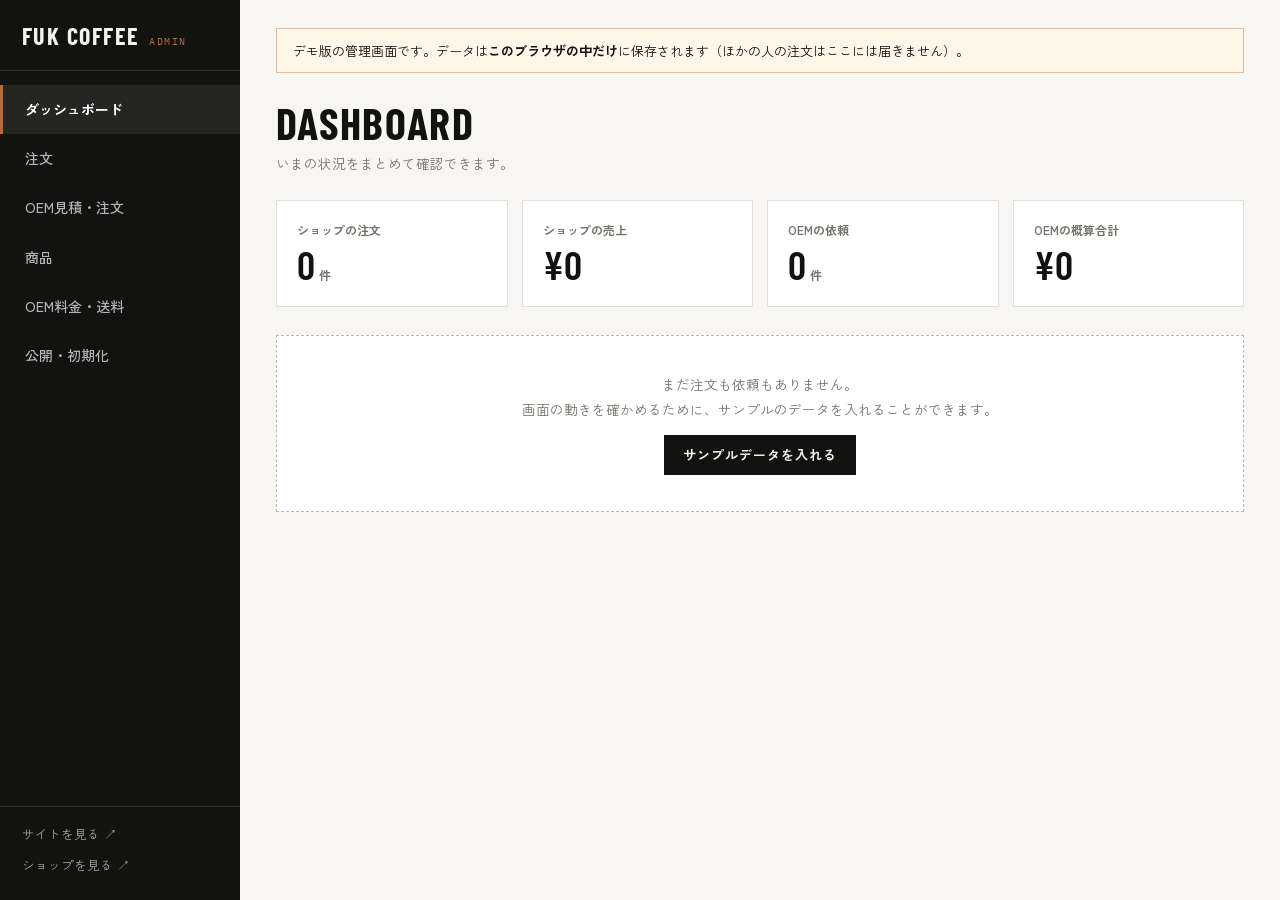
==== admin.html @ caf5ea61 "実商品への差し替え、検索避け、管理画面を追加 - 商品を既存オンラインショップの18点（画像・価格）に差し替え、種類の選択に対応 - ドリップバッグのラインナップを現行サイトの内容で掲載 - 全ページ" ====
<!DOCTYPE html>
<html lang="ja">
<head>
<meta charset="UTF-8">
<meta name="robots" content="noindex, nofollow">
<meta name="viewport" content="width=device-width, initial-scale=1">
<title>管理画面｜FUK COFFEE</title>
<link rel="preconnect" href="https://fonts.googleapis.com">
<link rel="preconnect" href="https://fonts.gstatic.com" crossorigin>
<link href="https://fonts.googleapis.com/css2?family=Barlow+Condensed:wght@500;600;700&family=IBM+Plex+Mono:wght@400;500&family=Zen+Kaku+Gothic+New:wght@400;500;700&display=swap" rel="stylesheet">
<link rel="stylesheet" href="assets/style.css">
<link rel="stylesheet" href="assets/admin.css">
</head>
<body class="adm">
<aside class="side">
  <a class="logo" href="index.html">FUK COFFEE<small>ADMIN</small></a>
  <nav id="tabs">
    <button data-tab="dash" class="on">ダッシュボード</button>
    <button data-tab="orders">注文<span class="n" id="nOrders"></span></button>
    <button data-tab="oem">OEM見積・注文<span class="n" id="nOem"></span></button>
    <button data-tab="products">商品</button>
    <button data-tab="pricing">OEM料金・送料</button>
    <button data-tab="publish">公開・初期化</button>
  </nav>
  <div class="side-foot">
    <a href="index.html" target="_blank">サイトを見る ↗</a>
    <a href="shop.html" target="_blank">ショップを見る ↗</a>
  </div>
</aside>
<main class="adm-main">
  <p class="demo-bar">デモ版の管理画面です。データは<strong>このブラウザの中だけ</strong>に保存されます（ほかの人の注文はここには届きません）。</p>
  <div id="view"></div>
</main>
<dialog id="dlg"><form method="dialog" id="dlgForm"></form></dialog>
<div class="toast" role="status"><span></span></div>
<script src="assets/published.js"></script>
<script src="assets/data.js"></script>
<script src="assets/admin.js"></script>
</body>
</html>
---- assets/style.css ----
/* FUK COFFEE — OEM & ONLINE SHOP */
:root {
  --paper: #f3f1ec;
  --paper-2: #e9e6df;
  --ink: #121211;
  --ink-2: #1c1b19;
  --mute: #77736b;
  --line: #12121122;
  --amber: #c26a2e;
  --kraft: #c9a97c;
  --en: 'Barlow Condensed', 'Zen Kaku Gothic New', sans-serif;
  --jp: 'Zen Kaku Gothic New', 'Hiragino Kaku Gothic ProN', sans-serif;
  --mono: 'IBM Plex Mono', ui-monospace, monospace;
  --w: min(1160px, calc(100% - 48px));
}
* { box-sizing: border-box; margin: 0; padding: 0; }
html { scroll-behavior: smooth; scroll-padding-top: 80px; }
body { font-family: var(--jp); color: var(--ink); background: var(--paper); line-height: 1.8; font-size: 15px; -webkit-font-smoothing: antialiased; }
img { max-width: 100%; display: block; }
a { color: inherit; text-decoration: none; }
button, input, select, textarea { font: inherit; color: inherit; }
button { cursor: pointer; background: none; border: 0; }
.wrap { width: var(--w); margin-inline: auto; }
.en { font-family: var(--en); letter-spacing: .04em; text-transform: uppercase; }
.mono { font-family: var(--mono); letter-spacing: .06em; }

/* ---------- header ---------- */
.hd { position: sticky; top: 0; z-index: 50; background: color-mix(in srgb, var(--paper) 92%, transparent); backdrop-filter: blur(10px); border-bottom: 1px solid var(--ink); }
.hd-in { width: var(--w); margin-inline: auto; height: 64px; display: flex; align-items: center; gap: 28px; }
.logo { font-family: var(--en); font-weight: 700; font-size: 26px; letter-spacing: .06em; line-height: 1; display: flex; align-items: baseline; gap: 10px; }
.logo small { font-family: var(--mono); font-weight: 400; font-size: 10px; letter-spacing: .14em; color: var(--mute); }
.nav { margin-left: auto; display: flex; align-items: center; gap: 26px; font-family: var(--en); font-size: 16px; font-weight: 500; letter-spacing: .1em; }
.nav a:not(.btn) { position: relative; padding: 4px 0; }
.nav a:not(.btn)::after { content: ''; position: absolute; left: 0; bottom: 0; width: 100%; height: 1px; background: var(--ink); transform: scaleX(0); transform-origin: left; transition: transform .25s; }
.nav a:not(.btn):hover::after, .nav a.on::after { transform: scaleX(1); }
.cart-link { display: inline-flex; align-items: center; gap: 6px; }
.cart-n { font-family: var(--mono); font-size: 11px; min-width: 20px; height: 20px; padding: 0 5px; border-radius: 10px; background: var(--ink); color: var(--paper); display: inline-grid; place-items: center; letter-spacing: 0; }
.cart-n[data-n="0"] { background: transparent; color: var(--mute); border: 1px solid var(--line); }
.menu-btn { display: none; margin-left: auto; width: 40px; height: 40px; }
.menu-btn span { display: block; width: 24px; height: 1.5px; background: var(--ink); margin: 6px auto; }

/* ---------- buttons ---------- */
.btn { display: inline-flex; align-items: center; justify-content: center; gap: 12px; height: 52px; padding: 0 28px; background: var(--ink); color: var(--paper); border: 1px solid var(--ink); font-family: var(--jp); font-weight: 700; font-size: 14px; letter-spacing: .08em; transition: background .2s, color .2s, transform .2s; white-space: nowrap; }
.btn:hover { background: var(--amber); border-color: var(--amber); color: #fff; }
.btn .arr { font-family: var(--en); transition: transform .2s; }
.btn:hover .arr { transform: translateX(5px); }
.btn.ghost { background: transparent; color: var(--ink); }
.btn.ghost:hover { background: var(--ink); color: var(--paper); border-color: var(--ink); }
.btn.light { background: var(--paper); color: var(--ink); border-color: var(--paper); }
.btn.light:hover { background: var(--amber); border-color: var(--amber); color: #fff; }
.btn.line-light { background: transparent; color: var(--paper); border-color: #ffffff55; }
.btn.line-light:hover { background: var(--paper); color: var(--ink); border-color: var(--paper); }
.btn.sm { height: 40px; padding: 0 18px; font-size: 13px; }
.btn[disabled] { opacity: .35; pointer-events: none; }
.btn.full { width: 100%; }

/* ---------- hero ---------- */
.hero { background: var(--ink); color: var(--paper); position: relative; overflow: hidden; }
.ticker { border-bottom: 1px solid #ffffff22; font-family: var(--mono); font-size: 11px; letter-spacing: .18em; color: #ffffff99; white-space: nowrap; overflow: hidden; }
.ticker div { display: inline-block; padding: 10px 0; animation: tick 40s linear infinite; }
.ticker b { color: var(--amber); font-weight: 500; }
@keyframes tick { to { transform: translateX(-50%); } }
.hero-in { width: var(--w); margin-inline: auto; display: grid; grid-template-columns: 1.15fr .85fr; gap: 40px; align-items: center; padding: 72px 0 88px; }
.eyebrow { font-family: var(--mono); font-size: 12px; letter-spacing: .2em; color: var(--amber); display: flex; align-items: center; gap: 12px; margin-bottom: 26px; }
.eyebrow::before { content: ''; width: 36px; height: 1px; background: currentColor; }
.hero h1 { font-family: var(--en); font-weight: 700; font-size: clamp(54px, 8.4vw, 124px); line-height: .9; letter-spacing: .01em; text-transform: uppercase; }
.hero h1 em { font-style: normal; color: transparent; -webkit-text-stroke: 1.5px var(--paper); }
.hero .jp-lead { font-size: clamp(20px, 2.4vw, 28px); font-weight: 700; line-height: 1.6; margin: 30px 0 14px; letter-spacing: .04em; }
.hero p.sub { color: #ffffffb0; max-width: 520px; }
.hero-cta { display: flex; flex-wrap: wrap; gap: 12px; margin-top: 36px; }
.hero-facts { display: flex; gap: 0; margin-top: 52px; border-top: 1px solid #ffffff22; }
.hero-facts div { flex: 1; padding: 18px 18px 0 0; }
.hero-facts div + div { padding-left: 18px; border-left: 1px solid #ffffff22; }
.hero-facts dt { font-family: var(--mono); font-size: 10px; letter-spacing: .18em; color: #ffffff80; }
.hero-facts dd { font-family: var(--en); font-weight: 600; font-size: 30px; line-height: 1.3; }
.hero-facts dd small { font-family: var(--jp); font-size: 12px; font-weight: 500; margin-left: 4px; }
.hero-visual { position: relative; aspect-ratio: 4 / 5; max-height: 600px; justify-self: end; width: 100%; overflow: hidden; }
.hero-visual img { width: 100%; height: 100%; object-fit: cover; }
.hero-visual figcaption { position: absolute; left: 0; bottom: 0; background: var(--ink); color: #ffffffaa; font-family: var(--mono); font-size: 10px; letter-spacing: .18em; padding: 8px 14px; }
.hero-visual .bag { position: absolute; }
.hero-visual .bag:nth-child(1) { width: 47%; max-width: 240px; left: 0; top: 70px; transform: rotate(-8deg); }
.hero-visual .bag:nth-child(2) { width: 50%; max-width: 255px; right: 0; top: 10px; transform: rotate(6deg); }
.hero-visual .bag:nth-child(3) { width: 43%; max-width: 215px; left: 27%; bottom: 0; transform: rotate(-2deg); z-index: 2; }
.steam { position: absolute; inset: 0; background: radial-gradient(60% 50% at 60% 50%, #c26a2e33, transparent 70%); pointer-events: none; }

/* ---------- drip bag (CSS illustration) ---------- */
.bag { --bg: #fafaf7; --fg: #121211; aspect-ratio: 4 / 5; background: var(--bg); color: var(--fg); padding: 9% 9% 8%; display: flex; flex-direction: column; font-family: var(--en); box-shadow: 0 30px 50px -20px #000000aa, inset 0 0 0 1px #00000014; position: relative; container-type: inline-size; }
.bag::before, .bag::after { content: ''; position: absolute; left: 0; right: 0; height: 5%; background: repeating-linear-gradient(90deg, #00000012 0 2px, transparent 2px 4px); }
.bag::before { top: 0; } .bag::after { bottom: 0; }
.bag.black { --bg: #151514; --fg: #f3f1ec; }
.bag.kraft { --bg: #c9a97c; --fg: #1d1a15; }
.bag-top { display: flex; justify-content: space-between; font-family: var(--mono); font-size: 3.4cqw; letter-spacing: .1em; line-height: 1.5; border-bottom: 1px solid currentColor; padding-bottom: 5%; }
.bag-top b { font-family: var(--en); font-size: 17cqw; line-height: .8; font-weight: 700; }
.bag-name { font-weight: 700; font-size: 22cqw; line-height: .92; letter-spacing: .01em; margin-top: 8%; text-transform: uppercase; word-break: break-word; overflow: hidden; max-height: 45cqw; }
.bag-name.long { font-size: 17cqw; max-height: 48cqw; }
.bag-name.xlong { font-size: 12cqw; max-height: 46cqw; }
.bag-sub { font-family: var(--mono); font-size: 3.6cqw; letter-spacing: .14em; margin-top: 4%; opacity: .75; }
.bag-bar { margin-top: auto; height: 13%; background: repeating-linear-gradient(90deg, currentColor 0 1.2%, transparent 1.2% 2%, currentColor 2% 2.6%, transparent 2.6% 4.4%, currentColor 4.4% 6.6%, transparent 6.6% 7.4%); }
.bag-foot { display: flex; justify-content: space-between; font-family: var(--mono); font-size: 3.2cqw; letter-spacing: .12em; margin-top: 4%; }

/* ---------- sections ---------- */
.sec { padding: 104px 0; }
.sec.dark { background: var(--ink); color: var(--paper); }
.sec.tint { background: var(--paper-2); }
.sec-hd { display: grid; grid-template-columns: auto 1fr; gap: 12px 40px; align-items: end; border-bottom: 1px solid currentColor; padding-bottom: 22px; margin-bottom: 52px; }
.sec-hd .no { font-family: var(--mono); font-size: 12px; letter-spacing: .2em; color: var(--amber); grid-column: 1 / -1; }
.sec-hd h2 { font-family: var(--en); font-weight: 700; font-size: clamp(40px, 5.6vw, 76px); line-height: .95; text-transform: uppercase; }
.sec-hd p { font-size: 15px; font-weight: 500; justify-self: end; max-width: 440px; text-align: right; opacity: .8; }

/* for whom */
.for { display: grid; grid-template-columns: repeat(4, 1fr); border-left: 1px solid var(--ink); }
.for li { list-style: none; border-right: 1px solid var(--ink); padding: 8px 24px 28px; transition: background .25s, color .25s; }
.for li:hover { background: var(--ink); color: var(--paper); }
.for .code { font-family: var(--en); font-weight: 700; font-size: 64px; line-height: 1; }
.for h3 { font-size: 17px; margin: 14px 0 8px; letter-spacing: .04em; }
.for p { font-size: 13.5px; opacity: .8; line-height: 1.8; }

/* choices */
.choices { display: grid; grid-template-columns: repeat(3, 1fr); gap: 0; border-top: 1px solid #ffffff33; }
.choice { padding: 36px 32px 40px 0; }
.choice + .choice { padding-left: 32px; border-left: 1px solid #ffffff33; }
.choice .k { font-family: var(--mono); font-size: 11px; letter-spacing: .2em; color: var(--amber); }
.choice h3 { font-family: var(--en); font-weight: 700; font-size: 44px; line-height: 1.1; text-transform: uppercase; margin: 6px 0 2px; }
.choice h4 { font-size: 16px; margin-bottom: 18px; }
.choice ul { list-style: none; }
.choice li { display: flex; justify-content: space-between; gap: 12px; padding: 11px 0; border-top: 1px dashed #ffffff33; font-size: 14px; }
.choice li span:last-child { font-family: var(--mono); font-size: 11px; color: #ffffff88; white-space: nowrap; align-self: center; }

/* departure board */
.board { background: var(--ink); color: var(--paper); padding: 28px 32px 22px; font-family: var(--mono); }
.board-hd { display: flex; justify-content: space-between; align-items: baseline; font-size: 11px; letter-spacing: .2em; color: #ffffff88; padding-bottom: 14px; border-bottom: 1px solid #ffffff33; }
.board-hd b { color: var(--amber); font-weight: 500; }
.board table { width: 100%; border-collapse: collapse; }
.board th { font-weight: 400; font-size: 10px; letter-spacing: .18em; color: #ffffff77; text-align: left; padding: 14px 8px 8px 0; }
.board td { padding: 14px 8px 14px 0; border-top: 1px solid #ffffff1c; font-size: 14px; }
.board td.big { font-family: var(--en); font-size: 34px; font-weight: 600; line-height: 1; letter-spacing: .03em; }
.board td.big small { font-family: var(--jp); font-size: 12px; font-weight: 500; margin-left: 4px; color: #ffffffaa; }
.board td .st { display: inline-block; font-size: 10px; letter-spacing: .14em; padding: 3px 8px; border: 1px solid var(--amber); color: var(--amber); }
.board tr:hover td { background: #ffffff0a; }
.board th:last-child, .board td:last-child { text-align: right; padding-right: 0; }
.price-grid { display: grid; grid-template-columns: 1.3fr .7fr; gap: 40px; align-items: start; }
.price-side h3 { font-size: 20px; line-height: 1.6; margin-bottom: 14px; }
.price-side p { font-size: 14px; color: #3a3833; margin-bottom: 12px; }
.price-side .btn { margin-top: 14px; }
.note { font-size: 12px; color: var(--mute); margin-top: 14px; }

/* reasons */
.reasons { display: grid; grid-template-columns: repeat(3, 1fr); gap: 40px; }
.reason .n { font-family: var(--en); font-weight: 700; font-size: 88px; line-height: .8; color: transparent; -webkit-text-stroke: 1px var(--ink); }
.reason h3 { font-size: 19px; line-height: 1.6; margin: 20px 0 10px; }
.reason p { font-size: 14px; color: #3a3833; }

/* flow */
.flow { display: grid; grid-template-columns: repeat(4, 1fr); counter-reset: f; position: relative; }
.flow::before { content: ''; position: absolute; left: 0; right: 0; top: 11px; border-top: 1px dashed #ffffff55; }
.flow li { list-style: none; padding-right: 28px; position: relative; padding-top: 44px; }
.flow li::before { content: ''; position: absolute; top: 5px; left: 0; width: 13px; height: 13px; border-radius: 50%; background: var(--amber); box-shadow: 0 0 0 5px var(--ink); }
.flow .k { font-family: var(--mono); font-size: 11px; letter-spacing: .2em; color: #ffffff88; }
.flow h3 { font-family: var(--en); font-weight: 700; font-size: 38px; line-height: 1.1; text-transform: uppercase; }
.flow h4 { font-size: 15px; margin: 4px 0 10px; color: var(--amber); }
.flow p { font-size: 13.5px; color: #ffffffb0; }

/* product cards */
.grid { display: grid; grid-template-columns: repeat(3, 1fr); gap: 36px 28px; }
.grid.four { grid-template-columns: repeat(4, 1fr); }
.card { display: flex; flex-direction: column; position: relative; }
.card-img { aspect-ratio: 1 / 1; background: #e4e0d8; display: grid; place-items: center; overflow: hidden; position: relative; }
.card-img img { width: 100%; height: 100%; object-fit: cover; transition: transform .7s cubic-bezier(.2, .7, .2, 1); }
.card:hover .card-img img { transform: scale(1.06); }
.card-img .gate { z-index: 1; position: absolute; top: 14px; left: 16px; font-family: var(--mono); font-size: 11px; letter-spacing: .16em; }
.card-img .badge { z-index: 1; position: absolute; top: 14px; right: 16px; font-family: var(--mono); font-size: 10px; letter-spacing: .14em; background: var(--ink); color: var(--paper); padding: 4px 9px; }
.card-body { padding: 16px 0 0; display: flex; flex-direction: column; flex: 1; }
.card h3 { font-family: var(--en); font-weight: 700; font-size: 26px; line-height: 1.1; text-transform: uppercase; letter-spacing: .03em; }
.card .jp { font-size: 12.5px; color: var(--mute); margin-top: 2px; }
.card .lead { font-size: 13.5px; margin-top: 10px; }
.tags { display: flex; flex-wrap: wrap; gap: 6px; margin-top: 10px; }
.tags span { font-size: 11px; border: 1px solid var(--line); padding: 1px 9px; border-radius: 20px; }
.card-foot { display: flex; align-items: center; justify-content: space-between; margin-top: auto; padding-top: 16px; }
.price { font-family: var(--en); font-weight: 600; font-size: 26px; letter-spacing: .02em; line-height: 1; }
.price small { font-family: var(--jp); font-size: 11px; font-weight: 500; color: var(--mute); margin-left: 5px; }

/* product visuals (pouch / gift) */
.pv { width: 52%; aspect-ratio: 3 / 4; transition: transform .5s cubic-bezier(.2, .7, .2, 1); filter: drop-shadow(0 22px 24px #00000040); position: relative; }
.pv.pouch { background: linear-gradient(100deg, #1b1b1a, #0d0d0c 60%, #222); border-radius: 6px 6px 14px 14px / 6px 6px 22px 22px; clip-path: polygon(6% 0, 94% 0, 100% 100%, 0 100%); }
.pv.pouch::before { content: ''; position: absolute; top: 5%; left: 10%; right: 10%; height: 2px; background: #ffffff22; box-shadow: 0 6px 0 #ffffff14; }
.pv .lbl { position: absolute; left: 24%; right: 24%; top: 26%; bottom: 20%; background: #f6f4ef; color: #121211; padding: 10% 9%; display: flex; flex-direction: column; font-family: var(--en); container-type: inline-size; }
.pv .lbl b { font-size: 34cqw; line-height: .85; font-weight: 700; }
.pv .lbl i { font-style: normal; font-size: 13cqw; letter-spacing: .12em; font-weight: 600; margin-top: 4%; }
.pv .lbl u { text-decoration: none; margin-top: auto; height: 16%; background: repeating-linear-gradient(90deg, #121211 0 2%, transparent 2% 3.4%, #121211 3.4% 4.2%, transparent 4.2% 7%); }
.pv .lbl s { text-decoration: none; font-family: var(--mono); font-size: 8cqw; letter-spacing: .1em; margin-top: 6%; }
.pv.gift { aspect-ratio: 1 / 1; width: 58%; background: #f6f4ef; box-shadow: inset 0 0 0 1px #0000001a; }
.pv.gift::before { content: ''; position: absolute; inset: 0; background: linear-gradient(#121211, #121211) center / 1px 100% no-repeat, linear-gradient(#121211, #121211) center / 100% 1px no-repeat; opacity: .5; }
.pv.gift .lbl { left: 22%; right: 22%; top: 22%; bottom: 22%; background: #121211; color: #f6f4ef; }
.pv.gift .lbl u { background: repeating-linear-gradient(90deg, #f6f4ef 0 2%, transparent 2% 3.4%, #f6f4ef 3.4% 4.2%, transparent 4.2% 7%); }

/* faq */
.faq { border-top: 1px solid var(--ink); max-width: 860px; margin-left: auto; }
.faq details { border-bottom: 1px solid var(--ink); }
.faq summary { list-style: none; cursor: pointer; padding: 22px 44px 22px 0; font-weight: 700; font-size: 16px; position: relative; display: flex; gap: 18px; }
.faq summary::-webkit-details-marker { display: none; }
.faq summary::before { content: 'Q'; font-family: var(--en); font-size: 22px; line-height: 1.3; color: var(--amber); }
.faq summary::after { content: '+'; position: absolute; right: 6px; top: 16px; font-family: var(--en); font-size: 28px; font-weight: 400; transition: transform .25s; }
.faq details[open] summary::after { transform: rotate(45deg); }
.faq details p { padding: 0 44px 24px 36px; font-size: 14px; color: #3a3833; }

/* CTA */
.cta { background: var(--amber); color: #fff; padding: 88px 0; }
.cta-in { display: grid; grid-template-columns: 1fr auto; gap: 40px; align-items: end; }
.cta h2 { font-family: var(--en); font-weight: 700; font-size: clamp(48px, 7vw, 104px); line-height: .9; text-transform: uppercase; }
.cta p { margin-top: 18px; font-weight: 500; }
.cta .btn { background: var(--ink); border-color: var(--ink); height: 64px; padding: 0 36px; font-size: 15px; }
.cta .btn:hover { background: #fff; color: var(--ink); border-color: #fff; }

/* footer */
.ft { background: var(--ink); color: var(--paper); padding: 64px 0 28px; font-size: 13px; }
.ft-in { display: grid; grid-template-columns: 1.4fr 1fr 1fr 1fr; gap: 40px; padding-bottom: 48px; border-bottom: 1px solid #ffffff22; }
.ft .logo { color: var(--paper); font-size: 34px; }
.ft p { color: #ffffff99; margin-top: 14px; }
.ft h4 { font-family: var(--mono); font-weight: 400; font-size: 11px; letter-spacing: .2em; color: #ffffff77; margin-bottom: 14px; }
.ft li { list-style: none; margin-bottom: 8px; }
.ft li a:hover { color: var(--amber); }
.ft-bottom { display: flex; justify-content: space-between; padding-top: 22px; font-family: var(--mono); font-size: 10px; letter-spacing: .16em; color: #ffffff66; }

/* ---------- page head (sub pages) ---------- */
.ph { border-bottom: 1px solid var(--ink); padding: 56px 0 28px; }
.ph .crumb { font-family: var(--mono); font-size: 11px; letter-spacing: .16em; color: var(--mute); margin-bottom: 14px; }
.ph h1 { font-family: var(--en); font-weight: 700; font-size: clamp(48px, 7vw, 96px); line-height: .9; text-transform: uppercase; }
.ph p { margin-top: 14px; font-weight: 500; }
.filters { display: flex; gap: 8px; flex-wrap: wrap; padding: 28px 0 36px; }
.chip { height: 38px; padding: 0 18px; border: 1px solid var(--ink); font-family: var(--en); font-weight: 600; font-size: 15px; letter-spacing: .1em; transition: background .2s, color .2s; }
.chip small { font-family: var(--jp); font-size: 11px; font-weight: 500; margin-left: 6px; opacity: .7; }
.chip.on, .chip:hover { background: var(--ink); color: var(--paper); }

/* product detail */
.pd { display: grid; grid-template-columns: 1fr 1fr; gap: 56px; padding: 48px 0 96px; align-items: start; }
.pd-img { aspect-ratio: 1 / 1; background: #e4e0d8; display: grid; place-items: center; position: sticky; top: 88px; }
.pd-img img { width: 100%; height: 100%; object-fit: cover; }
.pd-img .pv { width: 50%; }
.pd h1 { font-family: var(--en); font-weight: 700; font-size: clamp(40px, 5vw, 68px); line-height: .95; text-transform: uppercase; }
.pd .jp { color: var(--mute); margin-top: 6px; font-weight: 500; }
.pd .lead { font-size: 19px; font-weight: 700; line-height: 1.7; margin: 26px 0 10px; }
.pd .desc { font-size: 14.5px; color: #3a3833; }
.pd .price { font-size: 44px; margin: 28px 0 18px; display: block; }
.buy { display: flex; gap: 10px; }
.qty { display: inline-flex; border: 1px solid var(--ink); height: 52px; }
.qty button { width: 44px; font-size: 18px; }
.qty button:hover { background: var(--ink); color: var(--paper); }
.qty span { width: 44px; display: grid; place-items: center; font-family: var(--mono); border-inline: 1px solid var(--line); }
.qty.sm { height: 36px; } .qty.sm button, .qty.sm span { width: 34px; font-size: 14px; }
.spec { margin-top: 36px; border-top: 1px solid var(--ink); }
.spec div { display: grid; grid-template-columns: 120px 1fr; padding: 11px 0; border-bottom: 1px solid var(--line); font-size: 13.5px; }
.spec dt { font-family: var(--mono); font-size: 11px; letter-spacing: .1em; color: var(--mute); align-self: center; }
.oem-hook { margin-top: 36px; background: var(--ink); color: var(--paper); padding: 24px 26px; display: flex; align-items: center; justify-content: space-between; gap: 18px; }
.oem-hook b { display: block; font-size: 15px; } .oem-hook span { font-size: 12.5px; color: #ffffffa0; }

/* cart */
.cart-grid { display: grid; grid-template-columns: 1.35fr .65fr; gap: 48px; padding: 40px 0 96px; align-items: start; }
.ci { display: grid; grid-template-columns: 84px 1fr auto; gap: 18px; padding: 18px 0; border-bottom: 1px solid var(--line); align-items: center; }
.ci-img { aspect-ratio: 1; background: #e4e0d8; display: grid; place-items: center; }
.ci-img img { width: 100%; height: 100%; object-fit: cover; } .ci-img .pv { width: 50%; filter: none; }
.ci h3 { font-family: var(--en); font-size: 21px; font-weight: 700; line-height: 1.15; text-transform: uppercase; }
.ci .jp { font-size: 12px; color: var(--mute); }
.ci-r { text-align: right; display: grid; gap: 8px; justify-items: end; }
.rm { font-size: 11px; color: var(--mute); text-decoration: underline; }
.sum { background: #fff; border: 1px solid var(--ink); padding: 26px; position: sticky; top: 88px; }
.sum h2 { font-family: var(--en); font-size: 26px; font-weight: 700; letter-spacing: .06em; border-bottom: 1px solid var(--ink); padding-bottom: 10px; margin-bottom: 12px; }
.sum dl div { display: flex; justify-content: space-between; padding: 7px 0; font-size: 13.5px; gap: 12px; }
.sum dl dd { font-family: var(--mono); font-size: 13px; text-align: right; }
.sum .total { border-top: 1px solid var(--ink); margin-top: 10px; padding-top: 14px; align-items: baseline; }
.sum .total dt { font-weight: 700; } .sum .total dd { font-family: var(--en); font-size: 34px; font-weight: 600; }
.sum .btn { margin-top: 18px; }
.empty { padding: 80px 0; text-align: center; }
.empty p { margin-bottom: 24px; color: var(--mute); }

/* forms */
.form h2 { font-family: var(--en); font-size: 28px; font-weight: 700; letter-spacing: .06em; margin: 44px 0 6px; padding-top: 28px; border-top: 1px solid var(--ink); }
.fr { display: grid; grid-template-columns: 1fr 1fr; gap: 16px; }
.fld { display: block; margin-top: 16px; }
.fld > span { display: block; font-size: 12.5px; font-weight: 700; margin-bottom: 6px; }
.fld > span i { font-style: normal; font-family: var(--mono); font-size: 10px; color: var(--amber); margin-left: 8px; letter-spacing: .1em; }
.fld input, .fld select, .fld textarea { width: 100%; height: 50px; padding: 0 14px; background: #fff; border: 1px solid #1212114d; border-radius: 0; outline: none; transition: border-color .2s, box-shadow .2s; }
.fld textarea { height: 120px; padding: 12px 14px; resize: vertical; line-height: 1.7; }
.fld input:focus, .fld select:focus, .fld textarea:focus { border-color: var(--ink); box-shadow: 0 0 0 3px #c26a2e33; }
.opts { display: grid; gap: 10px; margin-top: 16px; }
.opts.c2 { grid-template-columns: 1fr 1fr; } .opts.c3 { grid-template-columns: repeat(3, 1fr); } .opts.c5 { grid-template-columns: repeat(5, 1fr); }
.opt { position: relative; display: block; cursor: pointer; }
.opt input { position: absolute; opacity: 0; }
.opt > div { border: 1px solid #1212114d; background: #fff; padding: 14px 16px; height: 100%; transition: border-color .15s, background .15s, color .15s; }
.opt:hover > div { border-color: var(--ink); }
.opt input:checked + div { background: var(--ink); color: var(--paper); border-color: var(--ink); }
.opt input:focus-visible + div { box-shadow: 0 0 0 3px #c26a2e55; }
.opt input:disabled + div { opacity: .35; cursor: not-allowed; }
.opt .c { font-family: var(--mono); font-size: 10px; letter-spacing: .16em; color: var(--amber); }
.opt b { display: block; font-size: 14.5px; line-height: 1.5; }
.opt small { display: block; font-size: 12px; opacity: .7; line-height: 1.6; margin-top: 2px; }
.opt .p { font-family: var(--mono); font-size: 11px; margin-top: 8px; display: block; opacity: .85; }
.opt.lot > div { text-align: center; padding: 16px 6px; }
.opt.lot b { font-family: var(--en); font-size: 30px; line-height: 1; font-weight: 600; }
.sw { display: inline-block; width: 14px; height: 14px; border-radius: 50%; border: 1px solid #00000033; vertical-align: -2px; margin-right: 8px; }

/* oem configurator */
.oem-grid { display: grid; grid-template-columns: 1.25fr .75fr; gap: 56px; padding: 8px 0 96px; align-items: start; }
.oem-grid .form h2:first-child { border-top: 0; margin-top: 28px; padding-top: 0; }
.step-k { font-family: var(--mono); font-size: 11px; letter-spacing: .2em; color: var(--amber); display: block; margin-bottom: -2px; }
.pass { position: sticky; top: 88px; background: #fff; border: 1px solid var(--ink); }
.pass-top { background: var(--ink); color: var(--paper); padding: 12px 20px; display: flex; justify-content: space-between; font-family: var(--mono); font-size: 10px; letter-spacing: .2em; }
.pass-prev { background: #e4e0d8; padding: 28px 0; display: grid; place-items: center; }
.pass-prev .bag { width: 170px; box-shadow: 0 24px 34px -18px #00000088, inset 0 0 0 1px #00000014; transition: background .3s, color .3s; }
.pass-body { padding: 18px 20px 22px; border-top: 1px dashed var(--ink); position: relative; }
.pass-body::before, .pass-body::after { content: ''; position: absolute; top: -9px; width: 16px; height: 16px; border-radius: 50%; background: var(--paper); border: 1px solid var(--ink); }
.pass-body::before { left: -9px; clip-path: inset(0 0 0 50%); } .pass-body::after { right: -9px; clip-path: inset(0 50% 0 0); }
.pass dl div { display: flex; justify-content: space-between; gap: 14px; padding: 6px 0; font-size: 13px; }
.pass dt { font-family: var(--mono); font-size: 10px; letter-spacing: .14em; color: var(--mute); padding-top: 3px; white-space: nowrap; }
.pass dd { text-align: right; font-weight: 500; }
.pass .unit { border-top: 1px solid var(--line); margin-top: 8px; padding-top: 12px; }
.pass .total { border-top: 1px solid var(--ink); margin-top: 8px; padding-top: 12px; align-items: baseline; }
.pass .total dd { font-family: var(--en); font-size: 40px; font-weight: 600; line-height: 1; }
.pass .total dd small { font-family: var(--jp); font-size: 11px; font-weight: 500; color: var(--mute); margin-left: 4px; }
.pass .btn { margin-top: 16px; }
.err { color: #b3261e; font-size: 13px; margin-top: 14px; display: none; }
.err.on { display: block; }

/* done */
.done { max-width: 640px; margin: 72px auto 110px; background: #fff; border: 1px solid var(--ink); }
.done-top { background: var(--ink); color: var(--paper); padding: 14px 24px; font-family: var(--mono); font-size: 11px; letter-spacing: .2em; display: flex; justify-content: space-between; }
.done-body { padding: 36px 32px 32px; }
.done h1 { font-family: var(--en); font-size: 64px; font-weight: 700; line-height: .9; text-transform: uppercase; }
.done p { margin-top: 16px; }
.done .ref { font-family: var(--mono); font-size: 20px; letter-spacing: .14em; margin: 22px 0 6px; padding: 14px 16px; background: var(--paper); border: 1px dashed var(--ink); display: inline-block; }
.done .btn { margin-top: 24px; }
.demo-note { font-size: 12px; color: var(--mute); margin-top: 18px; border-top: 1px solid var(--line); padding-top: 14px; }

.toast { position: fixed; left: 50%; bottom: 28px; transform: translate(-50%, 120px); background: var(--ink); color: var(--paper); padding: 14px 16px 14px 22px; font-size: 13.5px; z-index: 99; display: flex; align-items: center; gap: 18px; transition: transform .35s cubic-bezier(.2, .8, .2, 1); box-shadow: 0 20px 40px -10px #00000066; white-space: nowrap; }
.toast.on { transform: translate(-50%, 0); }
.toast a { font-family: var(--en); font-weight: 600; letter-spacing: .1em; border: 1px solid #ffffff55; padding: 6px 14px; font-size: 14px; }
.toast a:hover { background: var(--paper); color: var(--ink); }

.rv { opacity: 0; transform: translateY(24px); transition: opacity .7s, transform .7s cubic-bezier(.2, .7, .2, 1); }
.rv.in { opacity: 1; transform: none; }
@media (prefers-reduced-motion: reduce) { .rv { opacity: 1; transform: none; transition: none; } .ticker div { animation: none; } }

/* ---------- responsive ---------- */
@media (max-width: 980px) {
  .hero-in { grid-template-columns: 1fr; padding: 52px 0 64px; }
  .hero-visual { max-width: 520px; justify-self: center; }
  .hero-visual .bag:nth-child(1) { width: 170px; top: 50px; } .hero-visual .bag:nth-child(2) { width: 185px; } .hero-visual .bag:nth-child(3) { width: 160px; }
  .for { grid-template-columns: 1fr 1fr; } .for li { border-bottom: 1px solid var(--ink); padding-top: 20px; }
  .price-grid, .pd, .cart-grid, .oem-grid, .cta-in { grid-template-columns: 1fr; }
  .grid, .grid.four { grid-template-columns: 1fr 1fr; }
  .reasons { grid-template-columns: 1fr; gap: 44px; }
  .ft-in { grid-template-columns: 1fr 1fr; }
  .pd-img, .pass, .sum { position: static; }
  .oem-grid { gap: 36px; }
  .sec-hd { grid-template-columns: 1fr; } .sec-hd p { justify-self: start; text-align: left; }
}
@media (max-width: 760px) {
  :root { --w: calc(100% - 32px); }
  .sec { padding: 72px 0; }
  .menu-btn { display: block; }
  .nav { position: fixed; inset: 64px 0 auto 0; background: var(--paper); border-bottom: 1px solid var(--ink); flex-direction: column; align-items: stretch; gap: 0; padding: 8px 16px 20px; font-size: 20px; display: none; }
  .nav.open { display: flex; }
  .nav a:not(.btn) { padding: 14px 0; border-bottom: 1px solid var(--line); }
  .nav .btn { margin-top: 16px; }
  .choices, .flow { grid-template-columns: 1fr; }
  .choice, .choice + .choice { padding: 28px 0; border-left: 0; } .choice + .choice { border-top: 1px solid #ffffff33; }
  .flow::before { left: 6px; right: auto; top: 0; bottom: 0; border-top: 0; border-left: 1px dashed #ffffff55; }
  .flow li { padding: 0 0 32px 34px; } .flow li::before { top: 6px; }
  .hero-facts dd { font-size: 24px; }
  .board { padding: 20px 16px; } .board td.big { font-size: 26px; } .board .hide-sp { display: none; }
  .fr, .opts.c2, .opts.c3 { grid-template-columns: 1fr; } .opts.c5 { grid-template-columns: repeat(3, 1fr); }
  .ci { grid-template-columns: 64px 1fr; } .ci-r { grid-column: 1 / -1; grid-auto-flow: column; justify-content: space-between; align-items: center; width: 100%; }
  .buy { flex-wrap: wrap; } .buy .btn { flex: 1; }
  .oem-hook { flex-direction: column; align-items: flex-start; }
  .ft-in { grid-template-columns: 1fr; gap: 28px; } .ft-bottom { flex-direction: column; gap: 6px; }
  .done h1 { font-size: 48px; } .done-body { padding: 28px 20px; }
  .grid, .grid.four { gap: 28px 14px; } .card h3 { font-size: 21px; } .card-foot { flex-direction: column; align-items: flex-start; gap: 10px; }
}

/* ---------- photos ---------- */
.scenes { display: grid; grid-template-columns: 1fr 1fr; gap: 28px; margin-top: 56px; }
.photo { position: relative; overflow: hidden; background: #d9d5cc; }
.photo img { width: 100%; height: 100%; aspect-ratio: 3 / 2; object-fit: cover; transition: transform 1.2s cubic-bezier(.2, .7, .2, 1); }
.photo:hover img { transform: scale(1.04); }
.photo figcaption { position: absolute; left: 0; bottom: 0; background: var(--paper); padding: 10px 16px 8px; font-size: 13px; font-weight: 700; display: flex; gap: 12px; align-items: baseline; }
.photo figcaption b { font-family: var(--en); font-size: 22px; line-height: 1; letter-spacing: .04em; }
.tint .photo figcaption { background: var(--paper-2); }
.photo.wide { margin-bottom: 64px; }
.photo.wide img { aspect-ratio: 21 / 9; }
.cta.photo-bg { background: linear-gradient(90deg, #0d0c0bf2 0%, #0d0c0bb8 55%, #0d0c0b55 100%), url(img/pour.jpg) center / cover no-repeat; padding: 120px 0; }
.cta.photo-bg .btn { background: var(--amber); border-color: var(--amber); }
.cta.photo-bg .btn:hover { background: #fff; color: var(--ink); border-color: #fff; }
.ft-note { font-size: 11px; color: #ffffff55; margin-top: 14px; }
@media (max-width: 760px) { .scenes { grid-template-columns: 1fr; gap: 16px; margin-top: 36px; } .photo.wide img { aspect-ratio: 3 / 2; } .photo.wide { margin-bottom: 44px; } .cta.photo-bg { padding: 80px 0; } }

.card-img.cut img { width: 62%; height: auto; object-fit: contain; filter: drop-shadow(0 22px 24px #00000033); }
.card:hover .card-img.cut img { transform: translateY(-8px) rotate(-2deg) scale(1.03); }
.sub-hd { font-family: var(--en); font-weight: 700; font-size: 30px; letter-spacing: .04em; margin: 72px 0 6px; padding-top: 28px; border-top: 1px solid var(--ink); }
.sub-hd + p { margin-bottom: 28px; font-weight: 500; }
---- assets/admin.css ----
/* FUK COFFEE — 管理画面 */
body.adm { display: grid; grid-template-columns: 240px 1fr; min-height: 100vh; background: #f7f6f2; }
.side { background: var(--ink); color: var(--paper); padding: 24px 0; display: flex; flex-direction: column; position: sticky; top: 0; height: 100vh; }
.side .logo { padding: 0 22px 22px; color: var(--paper); border-bottom: 1px solid #ffffff22; font-size: 24px; }
.side .logo small { color: var(--amber); }
.side nav { display: grid; padding: 14px 0; }
.side nav button { text-align: left; padding: 12px 22px; font-size: 14px; font-weight: 500; color: #ffffffb0; border-left: 3px solid transparent; display: flex; justify-content: space-between; align-items: center; }
.side nav button:hover { color: #fff; background: #ffffff0d; }
.side nav button.on { color: #fff; border-left-color: var(--amber); background: #ffffff14; font-weight: 700; }
.side .n { font-family: var(--mono); font-size: 11px; background: var(--amber); color: #fff; border-radius: 10px; padding: 0 7px; line-height: 18px; }
.side .n:empty { display: none; }
.side-foot { margin-top: auto; padding: 16px 22px 0; border-top: 1px solid #ffffff22; display: grid; gap: 8px; font-size: 12.5px; color: #ffffff99; }
.side-foot a:hover { color: var(--amber); }
.adm-main { padding: 28px 36px 80px; min-width: 0; }
.demo-bar { background: #fff5e9; border: 1px solid #c26a2e66; padding: 10px 16px; font-size: 13px; margin-bottom: 28px; }
.adm h1 { font-family: var(--en); font-size: 44px; font-weight: 700; line-height: 1; text-transform: uppercase; letter-spacing: .03em; }
.adm .h-sub { color: var(--mute); font-size: 13.5px; margin: 6px 0 24px; }
.adm h2 { font-size: 16px; margin: 32px 0 12px; padding-bottom: 8px; border-bottom: 1px solid var(--ink); display: flex; justify-content: space-between; align-items: end; }
.h-row { display: flex; justify-content: space-between; align-items: start; gap: 16px; flex-wrap: wrap; }
.stats { display: grid; grid-template-columns: repeat(4, 1fr); gap: 14px; }
.stat { background: #fff; border: 1px solid var(--line); padding: 18px 20px; }
.stat dt { font-size: 12px; color: var(--mute); font-weight: 700; }
.stat dd { font-family: var(--en); font-size: 40px; font-weight: 600; line-height: 1.2; }
.stat dd small { font-family: var(--jp); font-size: 12px; margin-left: 4px; color: var(--mute); }
.tbl { width: 100%; border-collapse: collapse; background: #fff; border: 1px solid var(--line); font-size: 13.5px; }
.tbl th { text-align: left; font-size: 11.5px; color: var(--mute); padding: 10px 12px; border-bottom: 1px solid var(--ink); white-space: nowrap; background: #fbfaf7; }
.tbl td { padding: 10px 12px; border-bottom: 1px solid var(--line); vertical-align: middle; }
.tbl tr:last-child td { border-bottom: 0; }
.tbl .num { text-align: right; font-family: var(--mono); font-size: 13px; white-space: nowrap; }
.tbl .ref { font-family: var(--mono); font-size: 12px; white-space: nowrap; }
.tbl .thumb { width: 48px; height: 48px; object-fit: cover; background: #e4e0d8; display: block; }
.tbl small { color: var(--mute); display: block; font-size: 12px; }
.tbl select, .tbl input { height: 34px; padding: 0 8px; border: 1px solid #1212114d; background: #fff; max-width: 100%; }
.tbl input.w-s { width: 90px; text-align: right; font-family: var(--mono); }
.tbl tr.detail td { background: #fbfaf7; font-size: 13px; line-height: 1.9; }
.tbl tr.detail dl { display: grid; grid-template-columns: 110px 1fr; gap: 2px 12px; }
.tbl tr.detail dt { color: var(--mute); font-size: 12px; }
.none { background: #fff; border: 1px dashed #1212114d; padding: 36px; text-align: center; color: var(--mute); font-size: 13.5px; }
.none .btn { margin-top: 14px; }
.lnk { font-size: 12.5px; text-decoration: underline; color: var(--ink); white-space: nowrap; }
.lnk.del { color: #b3261e; }
.pill { display: inline-block; font-size: 11px; padding: 1px 9px; border-radius: 20px; border: 1px solid var(--line); white-space: nowrap; }
.pill.on { background: #e7f3ea; border-color: #2e7d4f55; color: #1f5c38; }
.pill.off { background: #eee; color: var(--mute); }
.pill.soon { background: #fff5e9; border-color: #c26a2e66; color: #8a4513; }
.card-box { background: #fff; border: 1px solid var(--line); padding: 20px 22px; }
.card-box p { font-size: 13.5px; }
.card-box + .card-box { margin-top: 16px; }
.btn-row { display: flex; gap: 10px; flex-wrap: wrap; margin-top: 16px; }
.steps { margin: 10px 0 0 1.4em; font-size: 13.5px; line-height: 2; }
dialog { border: 1px solid var(--ink); padding: 0; width: min(720px, calc(100vw - 32px)); max-height: calc(100vh - 48px); background: var(--paper); color: var(--ink); margin: auto; }
dialog::backdrop { background: #000000aa; }
#dlgForm { padding: 26px 28px 24px; }
#dlgForm h3 { font-family: var(--en); font-size: 30px; font-weight: 700; letter-spacing: .04em; line-height: 1; margin-bottom: 4px; }
#dlgForm .fld { margin-top: 14px; }
#dlgForm .fld input, #dlgForm .fld select { height: 44px; }
#dlgForm .fld textarea { height: 86px; }
#dlgForm .hint { font-size: 11.5px; color: var(--mute); margin-top: 4px; display: block; }
.img-row { display: grid; grid-template-columns: 96px 1fr; gap: 14px; align-items: end; }
.img-row img { width: 96px; height: 96px; object-fit: cover; background: #e4e0d8; }
.chk { display: flex; gap: 22px; margin-top: 16px; font-size: 13.5px; font-weight: 700; }
.chk input { width: 18px; height: 18px; vertical-align: -3px; margin-right: 6px; accent-color: var(--ink); }
.dlg-foot { display: flex; justify-content: space-between; gap: 10px; margin-top: 24px; padding-top: 18px; border-top: 1px solid var(--ink); }
.scroll-x { overflow-x: auto; }
@media (max-width: 900px) {
  body.adm { grid-template-columns: 1fr; }
  .side { position: static; height: auto; padding: 14px 0 0; }
  .side .logo { padding-bottom: 12px; }
  .side nav { display: flex; overflow-x: auto; padding: 0; }
  .side nav button { white-space: nowrap; border-left: 0; border-bottom: 3px solid transparent; padding: 12px 14px; gap: 6px; }
  .side nav button.on { border-bottom-color: var(--amber); }
  .side-foot { display: none; }
  .adm-main { padding: 20px 16px 60px; }
  .stats { grid-template-columns: 1fr 1fr; }
  .adm h1 { font-size: 34px; }
}
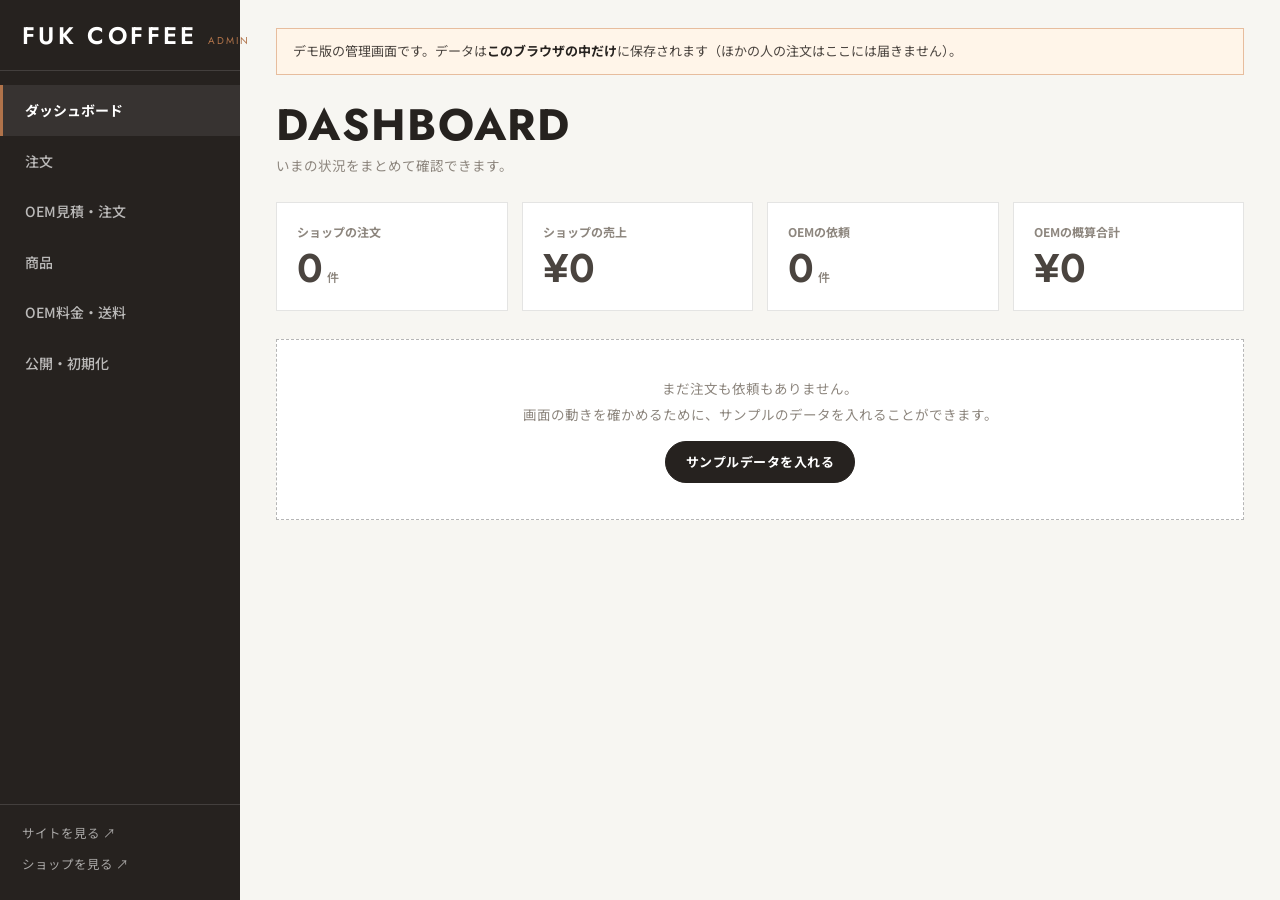
==== commit e9447866: "デザインを全面リニューアル（白ベース・日本語見出し・写真カード中心） - トップ：明るいヒーロー、できること6項目、①豆②パッケージ③ロットの選び方、活用事例、流れ - ショップ・商品・カート・見積フ" ====
--- a/admin.html
+++ b/admin.html
@@ -7,7 +7,7 @@
 <title>管理画面｜FUK COFFEE</title>
 <link rel="preconnect" href="https://fonts.googleapis.com">
 <link rel="preconnect" href="https://fonts.gstatic.com" crossorigin>
-<link href="https://fonts.googleapis.com/css2?family=Barlow+Condensed:wght@500;600;700&family=IBM+Plex+Mono:wght@400;500&family=Zen+Kaku+Gothic+New:wght@400;500;700&display=swap" rel="stylesheet">
+<link href="https://fonts.googleapis.com/css2?family=Barlow+Condensed:wght@600;700&family=Jost:wght@400;500;600&family=Noto+Sans+JP:wght@400;500;700&display=swap" rel="stylesheet">
 <link rel="stylesheet" href="assets/style.css">
 <link rel="stylesheet" href="assets/admin.css">
 </head>
--- a/assets/style.css
+++ b/assets/style.css
@@ -1,398 +1,392 @@
-/* FUK COFFEE — OEM & ONLINE SHOP */
+/* FUK COFFEE — OEM & ONLINE SHOP（明るく、読みやすいデザイン） */
 :root {
-  --paper: #f3f1ec;
-  --paper-2: #e9e6df;
-  --ink: #121211;
-  --ink-2: #1c1b19;
-  --mute: #77736b;
-  --line: #12121122;
-  --amber: #c26a2e;
-  --kraft: #c9a97c;
-  --en: 'Barlow Condensed', 'Zen Kaku Gothic New', sans-serif;
-  --jp: 'Zen Kaku Gothic New', 'Hiragino Kaku Gothic ProN', sans-serif;
-  --mono: 'IBM Plex Mono', ui-monospace, monospace;
-  --w: min(1160px, calc(100% - 48px));
+  --paper: #ffffff;
+  --paper-2: #f6f4f0;
+  --ink: #26221f;
+  --text: #4a443f;
+  --mute: #8d867e;
+  --line: #26221f1f;
+  --amber: #b0734a;
+  --amber-d: #8f5a37;
+  --en: 'Jost', 'Noto Sans JP', sans-serif;
+  --jp: 'Noto Sans JP', 'Hiragino Kaku Gothic ProN', sans-serif;
+  --mono: 'Jost', 'Noto Sans JP', sans-serif;
+  --r: 10px;
+  --w: min(1120px, calc(100% - 48px));
 }
 * { box-sizing: border-box; margin: 0; padding: 0; }
-html { scroll-behavior: smooth; scroll-padding-top: 80px; }
-body { font-family: var(--jp); color: var(--ink); background: var(--paper); line-height: 1.8; font-size: 15px; -webkit-font-smoothing: antialiased; }
+html { scroll-behavior: smooth; scroll-padding-top: 88px; }
+body { font-family: var(--jp); color: var(--text); background: var(--paper); line-height: 1.9; font-size: 15px; -webkit-font-smoothing: antialiased; }
 img { max-width: 100%; display: block; }
 a { color: inherit; text-decoration: none; }
 button, input, select, textarea { font: inherit; color: inherit; }
 button { cursor: pointer; background: none; border: 0; }
+h1, h2, h3, h4, b, strong { color: var(--ink); }
 .wrap { width: var(--w); margin-inline: auto; }
-.en { font-family: var(--en); letter-spacing: .04em; text-transform: uppercase; }
-.mono { font-family: var(--mono); letter-spacing: .06em; }
+.en { font-family: var(--en); letter-spacing: .12em; }
+.mono { font-family: var(--en); letter-spacing: .1em; }
 
 /* ---------- header ---------- */
-.hd { position: sticky; top: 0; z-index: 50; background: color-mix(in srgb, var(--paper) 92%, transparent); backdrop-filter: blur(10px); border-bottom: 1px solid var(--ink); }
-.hd-in { width: var(--w); margin-inline: auto; height: 64px; display: flex; align-items: center; gap: 28px; }
-.logo { font-family: var(--en); font-weight: 700; font-size: 26px; letter-spacing: .06em; line-height: 1; display: flex; align-items: baseline; gap: 10px; }
-.logo small { font-family: var(--mono); font-weight: 400; font-size: 10px; letter-spacing: .14em; color: var(--mute); }
-.nav { margin-left: auto; display: flex; align-items: center; gap: 26px; font-family: var(--en); font-size: 16px; font-weight: 500; letter-spacing: .1em; }
-.nav a:not(.btn) { position: relative; padding: 4px 0; }
-.nav a:not(.btn)::after { content: ''; position: absolute; left: 0; bottom: 0; width: 100%; height: 1px; background: var(--ink); transform: scaleX(0); transform-origin: left; transition: transform .25s; }
-.nav a:not(.btn):hover::after, .nav a.on::after { transform: scaleX(1); }
+.hd { position: sticky; top: 0; z-index: 50; background: #ffffffee; backdrop-filter: blur(10px); border-bottom: 1px solid var(--line); }
+.hd-in { width: var(--w); margin-inline: auto; height: 72px; display: flex; align-items: center; gap: 28px; }
+.logo { font-family: var(--en); font-weight: 600; font-size: 21px; letter-spacing: .14em; line-height: 1; color: var(--ink); display: flex; align-items: baseline; gap: 10px; white-space: nowrap; }
+.logo small { font-weight: 400; font-size: 10px; letter-spacing: .2em; color: var(--mute); }
+.nav { margin-left: auto; display: flex; align-items: center; gap: 26px; font-size: 13.5px; font-weight: 500; color: var(--ink); }
+.nav a:not(.btn) { padding: 4px 0; border-bottom: 1px solid transparent; transition: border-color .2s, color .2s; }
+.nav a:not(.btn):hover, .nav a.on { border-bottom-color: var(--ink); }
 .cart-link { display: inline-flex; align-items: center; gap: 6px; }
-.cart-n { font-family: var(--mono); font-size: 11px; min-width: 20px; height: 20px; padding: 0 5px; border-radius: 10px; background: var(--ink); color: var(--paper); display: inline-grid; place-items: center; letter-spacing: 0; }
-.cart-n[data-n="0"] { background: transparent; color: var(--mute); border: 1px solid var(--line); }
+.cart-n { font-family: var(--en); font-size: 11px; min-width: 20px; height: 20px; padding: 0 5px; border-radius: 10px; background: var(--amber); color: #fff; display: inline-grid; place-items: center; }
+.cart-n[data-n="0"] { background: var(--paper-2); color: var(--mute); }
 .menu-btn { display: none; margin-left: auto; width: 40px; height: 40px; }
-.menu-btn span { display: block; width: 24px; height: 1.5px; background: var(--ink); margin: 6px auto; }
+.menu-btn span { display: block; width: 22px; height: 1.5px; background: var(--ink); margin: 6px auto; }
 
 /* ---------- buttons ---------- */
-.btn { display: inline-flex; align-items: center; justify-content: center; gap: 12px; height: 52px; padding: 0 28px; background: var(--ink); color: var(--paper); border: 1px solid var(--ink); font-family: var(--jp); font-weight: 700; font-size: 14px; letter-spacing: .08em; transition: background .2s, color .2s, transform .2s; white-space: nowrap; }
+.btn { display: inline-flex; align-items: center; justify-content: center; gap: 10px; height: 54px; padding: 0 32px; background: var(--ink); color: #fff; border: 1px solid var(--ink); border-radius: 999px; font-family: var(--jp); font-weight: 700; font-size: 14.5px; letter-spacing: .04em; transition: background .2s, color .2s, border-color .2s, transform .2s; white-space: nowrap; }
 .btn:hover { background: var(--amber); border-color: var(--amber); color: #fff; }
 .btn .arr { font-family: var(--en); transition: transform .2s; }
-.btn:hover .arr { transform: translateX(5px); }
-.btn.ghost { background: transparent; color: var(--ink); }
-.btn.ghost:hover { background: var(--ink); color: var(--paper); border-color: var(--ink); }
-.btn.light { background: var(--paper); color: var(--ink); border-color: var(--paper); }
+.btn:hover .arr { transform: translateX(4px); }
+.btn.accent { background: var(--amber); border-color: var(--amber); }
+.btn.accent:hover { background: var(--amber-d); border-color: var(--amber-d); }
+.btn.ghost { background: #fff; color: var(--ink); border-color: #26221f55; }
+.btn.ghost:hover { background: var(--ink); color: #fff; border-color: var(--ink); }
+.btn.light { background: #fff; color: var(--ink); border-color: #fff; }
 .btn.light:hover { background: var(--amber); border-color: var(--amber); color: #fff; }
-.btn.line-light { background: transparent; color: var(--paper); border-color: #ffffff55; }
-.btn.line-light:hover { background: var(--paper); color: var(--ink); border-color: var(--paper); }
-.btn.sm { height: 40px; padding: 0 18px; font-size: 13px; }
+.btn.sm { height: 42px; padding: 0 20px; font-size: 13px; }
 .btn[disabled] { opacity: .35; pointer-events: none; }
 .btn.full { width: 100%; }
 
 /* ---------- hero ---------- */
-.hero { background: var(--ink); color: var(--paper); position: relative; overflow: hidden; }
-.ticker { border-bottom: 1px solid #ffffff22; font-family: var(--mono); font-size: 11px; letter-spacing: .18em; color: #ffffff99; white-space: nowrap; overflow: hidden; }
-.ticker div { display: inline-block; padding: 10px 0; animation: tick 40s linear infinite; }
-.ticker b { color: var(--amber); font-weight: 500; }
-@keyframes tick { to { transform: translateX(-50%); } }
-.hero-in { width: var(--w); margin-inline: auto; display: grid; grid-template-columns: 1.15fr .85fr; gap: 40px; align-items: center; padding: 72px 0 88px; }
-.eyebrow { font-family: var(--mono); font-size: 12px; letter-spacing: .2em; color: var(--amber); display: flex; align-items: center; gap: 12px; margin-bottom: 26px; }
-.eyebrow::before { content: ''; width: 36px; height: 1px; background: currentColor; }
-.hero h1 { font-family: var(--en); font-weight: 700; font-size: clamp(54px, 8.4vw, 124px); line-height: .9; letter-spacing: .01em; text-transform: uppercase; }
-.hero h1 em { font-style: normal; color: transparent; -webkit-text-stroke: 1.5px var(--paper); }
-.hero .jp-lead { font-size: clamp(20px, 2.4vw, 28px); font-weight: 700; line-height: 1.6; margin: 30px 0 14px; letter-spacing: .04em; }
-.hero p.sub { color: #ffffffb0; max-width: 520px; }
-.hero-cta { display: flex; flex-wrap: wrap; gap: 12px; margin-top: 36px; }
-.hero-facts { display: flex; gap: 0; margin-top: 52px; border-top: 1px solid #ffffff22; }
-.hero-facts div { flex: 1; padding: 18px 18px 0 0; }
-.hero-facts div + div { padding-left: 18px; border-left: 1px solid #ffffff22; }
-.hero-facts dt { font-family: var(--mono); font-size: 10px; letter-spacing: .18em; color: #ffffff80; }
-.hero-facts dd { font-family: var(--en); font-weight: 600; font-size: 30px; line-height: 1.3; }
-.hero-facts dd small { font-family: var(--jp); font-size: 12px; font-weight: 500; margin-left: 4px; }
-.hero-visual { position: relative; aspect-ratio: 4 / 5; max-height: 600px; justify-self: end; width: 100%; overflow: hidden; }
-.hero-visual img { width: 100%; height: 100%; object-fit: cover; }
-.hero-visual figcaption { position: absolute; left: 0; bottom: 0; background: var(--ink); color: #ffffffaa; font-family: var(--mono); font-size: 10px; letter-spacing: .18em; padding: 8px 14px; }
-.hero-visual .bag { position: absolute; }
-.hero-visual .bag:nth-child(1) { width: 47%; max-width: 240px; left: 0; top: 70px; transform: rotate(-8deg); }
-.hero-visual .bag:nth-child(2) { width: 50%; max-width: 255px; right: 0; top: 10px; transform: rotate(6deg); }
-.hero-visual .bag:nth-child(3) { width: 43%; max-width: 215px; left: 27%; bottom: 0; transform: rotate(-2deg); z-index: 2; }
-.steam { position: absolute; inset: 0; background: radial-gradient(60% 50% at 60% 50%, #c26a2e33, transparent 70%); pointer-events: none; }
-
-/* ---------- drip bag (CSS illustration) ---------- */
-.bag { --bg: #fafaf7; --fg: #121211; aspect-ratio: 4 / 5; background: var(--bg); color: var(--fg); padding: 9% 9% 8%; display: flex; flex-direction: column; font-family: var(--en); box-shadow: 0 30px 50px -20px #000000aa, inset 0 0 0 1px #00000014; position: relative; container-type: inline-size; }
+.hero { position: relative; background: #efece6 url(img/hero-bright.jpg) center right / cover no-repeat; }
+.hero::before { content: ''; position: absolute; inset: 0; background: linear-gradient(90deg, #fffffff2 0%, #ffffffd9 38%, #ffffff00 68%); }
+.hero-in { position: relative; width: var(--w); margin-inline: auto; padding: 108px 0 116px; max-width: 1120px; }
+.eyebrow { font-family: var(--en); font-size: 13px; font-weight: 500; letter-spacing: .28em; color: var(--amber); margin-bottom: 18px; }
+.hero h1 { font-size: clamp(30px, 4.4vw, 50px); line-height: 1.45; letter-spacing: .06em; font-weight: 700; }
+.hero .sub { margin-top: 22px; max-width: 470px; font-size: 15.5px; color: var(--ink); }
+.hero .badge-lot { display: inline-flex; align-items: baseline; gap: 6px; margin-top: 26px; padding: 6px 20px; background: #fff; border: 1px solid var(--ink); border-radius: 999px; font-weight: 700; color: var(--ink); font-size: 14px; }
+.hero .badge-lot b { font-family: var(--en); font-size: 24px; font-weight: 600; line-height: 1.2; }
+.hero-cta { display: flex; flex-wrap: wrap; gap: 12px; margin-top: 30px; }
+.facts { display: grid; grid-template-columns: repeat(3, 1fr); width: var(--w); margin: -44px auto 0; position: relative; background: #fff; border-radius: var(--r); box-shadow: 0 14px 40px -18px #26221f40; }
+.facts div { padding: 22px 16px; text-align: center; }
+.facts div + div { border-left: 1px solid var(--line); }
+.facts dt { font-size: 12.5px; color: var(--mute); font-weight: 500; }
+.facts dd { font-family: var(--en); font-size: 32px; font-weight: 500; line-height: 1.3; color: var(--ink); }
+.facts dd small { font-family: var(--jp); font-size: 13px; font-weight: 500; margin-left: 3px; }
+
+/* ---------- sections ---------- */
+.sec { padding: 96px 0; }
+.sec.tint { background: var(--paper-2); }
+.sec-hd { text-align: center; margin-bottom: 52px; }
+.sec-hd .no { display: block; font-family: var(--en); font-size: 12.5px; font-weight: 500; letter-spacing: .28em; color: var(--amber); margin-bottom: 8px; }
+.sec-hd h2 { font-size: clamp(23px, 3vw, 30px); line-height: 1.6; letter-spacing: .08em; font-weight: 700; }
+.sec-hd h2::after { content: ''; display: block; width: 36px; height: 2px; background: var(--ink); margin: 16px auto 0; }
+.sec-hd p { margin-top: 18px; font-size: 15px; }
+.num-hd { display: flex; align-items: center; gap: 14px; font-size: 21px; font-weight: 700; letter-spacing: .06em; margin: 64px 0 8px; }
+.num-hd:first-of-type { margin-top: 0; }
+.num-hd i { font-style: normal; font-family: var(--en); font-weight: 500; font-size: 17px; width: 38px; height: 38px; border-radius: 50%; background: var(--ink); color: #fff; display: grid; place-items: center; flex: none; }
+.num-hd + p { margin-bottom: 24px; font-size: 14.5px; }
+
+/* intro (photo + text) */
+.intro { display: grid; grid-template-columns: 1fr 1fr; background: var(--paper-2); border-radius: var(--r); overflow: hidden; align-items: center; }
+.intro img { width: 100%; height: 100%; min-height: 340px; object-fit: cover; }
+.intro div { padding: 44px 48px; }
+.intro h3 { font-size: 22px; line-height: 1.7; letter-spacing: .05em; margin-bottom: 16px; }
+
+/* features */
+.feats { display: grid; grid-template-columns: repeat(3, 1fr); gap: 20px; }
+.feat { background: #fff; border-radius: var(--r); padding: 32px 28px 30px; text-align: center; }
+.feat svg { width: 46px; height: 46px; stroke: var(--amber); fill: none; stroke-width: 1.4; stroke-linecap: round; stroke-linejoin: round; margin: 0 auto 14px; display: block; }
+.feat h3 { font-size: 17px; letter-spacing: .05em; margin-bottom: 8px; }
+.feat p { font-size: 13.5px; line-height: 1.85; text-align: left; }
+
+/* option cards (豆・パッケージ) */
+.picks { display: grid; grid-template-columns: repeat(4, 1fr); gap: 18px; }
+.picks.c3 { grid-template-columns: repeat(3, 1fr); }
+.pick { background: var(--paper-2); border-radius: var(--r); padding: 16px 16px 22px; }
+.pick .tile { aspect-ratio: 16 / 10; border-radius: 6px; display: grid; place-items: center; color: #fff; font-weight: 700; font-size: 19px; letter-spacing: .1em; margin-bottom: 16px; }
+.pick img { aspect-ratio: 4 / 3; width: 100%; object-fit: cover; border-radius: 6px; margin-bottom: 16px; background: #e9e5de; }
+.pick h3 { font-size: 15.5px; line-height: 1.6; }
+.pick p { font-size: 13px; line-height: 1.8; margin-top: 4px; }
+.pick .p { display: inline-block; margin-top: 10px; font-size: 12px; font-weight: 700; color: var(--amber-d); background: #fff; border-radius: 999px; padding: 1px 12px; }
+.colors { display: flex; gap: 18px; align-items: center; margin-top: 20px; font-size: 13.5px; flex-wrap: wrap; }
+.sw { display: inline-block; width: 18px; height: 18px; border-radius: 50%; border: 1px solid #00000026; vertical-align: -4px; margin-right: 7px; }
+
+/* price */
+.price-grid { display: grid; grid-template-columns: 1.25fr .75fr; gap: 36px; align-items: start; }
+.board { background: #fff; border: 1px solid var(--line); border-radius: var(--r); overflow: hidden; }
+.board table { width: 100%; border-collapse: collapse; }
+.board th { background: var(--ink); color: #fff; font-size: 13px; font-weight: 500; padding: 13px 20px; text-align: left; }
+.board td { padding: 15px 20px; border-top: 1px solid var(--line); font-size: 14px; color: var(--ink); }
+.board tr:nth-child(even) td { background: #faf9f6; }
+.board td.big { font-family: var(--en); font-size: 25px; font-weight: 500; line-height: 1.2; }
+.board td.big small { font-family: var(--jp); font-size: 12.5px; margin-left: 3px; color: var(--text); }
+.board .st { display: inline-block; font-size: 11.5px; font-weight: 700; padding: 1px 12px; border-radius: 999px; background: #f4e9df; color: var(--amber-d); }
+.board th:last-child, .board td:last-child { text-align: right; }
+.price-side { background: var(--paper-2); border-radius: var(--r); padding: 30px 30px 32px; }
+.sec.tint .price-side { background: #fff; }
+.price-side h3 { font-size: 18px; line-height: 1.7; margin-bottom: 12px; }
+.price-side p { font-size: 14px; margin-bottom: 10px; }
+.price-side .btn { margin-top: 12px; }
+.note { font-size: 12px; color: var(--mute); margin-top: 14px; line-height: 1.8; }
+
+/* use cases */
+.cases { display: grid; grid-template-columns: repeat(4, 1fr); gap: 18px; }
+.case { background: #fff; border-radius: var(--r); overflow: hidden; }
+.sec:not(.tint) .case { background: var(--paper-2); }
+.case img { aspect-ratio: 4 / 3; width: 100%; object-fit: cover; transition: transform .8s cubic-bezier(.2, .7, .2, 1); }
+.case:hover img { transform: scale(1.05); }
+.case .img { overflow: hidden; }
+.case div.tx { padding: 18px 20px 22px; }
+.case h3 { font-size: 16px; text-align: center; margin-bottom: 6px; }
+.case p { font-size: 13px; line-height: 1.8; }
+
+/* flow */
+.flow { display: grid; grid-template-columns: repeat(4, 1fr); gap: 18px; counter-reset: f; }
+.flow li { list-style: none; background: #fff; border-radius: var(--r); padding: 30px 24px 28px; text-align: center; position: relative; }
+.sec:not(.tint) .flow li { background: var(--paper-2); }
+.flow li + li::before { content: ''; position: absolute; left: -14px; top: 50%; width: 9px; height: 9px; border-top: 2px solid var(--amber); border-right: 2px solid var(--amber); transform: translateY(-50%) rotate(45deg); }
+.flow .k { font-family: var(--en); font-size: 12px; font-weight: 500; letter-spacing: .24em; color: var(--amber); }
+.flow h3 { font-size: 18px; margin: 4px 0 10px; letter-spacing: .05em; }
+.flow p { font-size: 13.5px; line-height: 1.85; text-align: left; }
+
+/* product cards */
+.grid { display: grid; grid-template-columns: repeat(3, 1fr); gap: 40px 26px; }
+.grid.four { grid-template-columns: repeat(4, 1fr); gap: 32px 20px; }
+.card { display: flex; flex-direction: column; position: relative; }
+.card-img { aspect-ratio: 1 / 1; background: #efece6; display: grid; place-items: center; overflow: hidden; position: relative; border-radius: var(--r); }
+.card-img img { width: 100%; height: 100%; object-fit: cover; transition: transform .7s cubic-bezier(.2, .7, .2, 1); }
+.card:hover .card-img img { transform: scale(1.05); }
+.card-img.cut img { width: 58%; height: auto; object-fit: contain; filter: drop-shadow(0 16px 20px #00000026); }
+.card:hover .card-img.cut img { transform: translateY(-6px) scale(1.03); }
+.card-img .gate { z-index: 1; position: absolute; top: 14px; left: 16px; font-family: var(--en); font-size: 12px; letter-spacing: .18em; color: var(--ink); }
+.card-img .badge { z-index: 1; position: absolute; top: 12px; right: 12px; font-size: 11px; font-weight: 700; background: var(--ink); color: #fff; padding: 2px 12px; border-radius: 999px; }
+.card-body { padding: 16px 2px 0; display: flex; flex-direction: column; flex: 1; }
+.card h3 { font-size: 15.5px; line-height: 1.6; font-weight: 700; }
+.card .jp { font-family: var(--en); font-size: 11.5px; letter-spacing: .12em; color: var(--mute); margin-top: 2px; text-transform: uppercase; }
+.card .lead { font-size: 13px; margin-top: 8px; line-height: 1.8; }
+.tags { display: flex; flex-wrap: wrap; gap: 6px; margin-top: 10px; }
+.tags span { font-size: 11.5px; background: var(--paper-2); padding: 1px 11px; border-radius: 20px; }
+.tint .tags span { background: #fff; }
+.card-foot { display: flex; align-items: center; justify-content: space-between; gap: 8px; margin-top: auto; padding-top: 16px; }
+.price { font-family: var(--en); font-weight: 500; font-size: 23px; letter-spacing: .02em; line-height: 1; color: var(--ink); }
+.price small { font-family: var(--jp); font-size: 11px; color: var(--mute); margin-left: 5px; }
+.sub-hd { font-size: 19px; font-weight: 700; letter-spacing: .06em; text-align: center; margin: 72px 0 6px; }
+.sub-hd + p { margin-bottom: 30px; text-align: center; font-size: 14.5px; }
+
+/* faq */
+.faq { max-width: 820px; margin-inline: auto; display: grid; gap: 12px; }
+.faq details { background: #fff; border-radius: var(--r); }
+.sec:not(.tint) .faq details { background: var(--paper-2); }
+.faq summary { list-style: none; cursor: pointer; padding: 20px 56px 20px 24px; font-weight: 700; font-size: 15.5px; color: var(--ink); position: relative; display: flex; gap: 14px; }
+.faq summary::-webkit-details-marker { display: none; }
+.faq summary::before { content: 'Q'; font-family: var(--en); font-size: 19px; font-weight: 500; line-height: 1.5; color: var(--amber); }
+.faq summary::after { content: '+'; position: absolute; right: 22px; top: 14px; font-family: var(--en); font-size: 26px; font-weight: 300; transition: transform .25s; }
+.faq details[open] summary::after { transform: rotate(45deg); }
+.faq details p { padding: 0 28px 24px 55px; font-size: 14px; }
+
+/* CTA */
+.cta { background: var(--ink); color: #fff; padding: 84px 0; text-align: center; }
+.cta.photo-bg { background: linear-gradient(#1c1917cc, #1c1917cc), url(img/pour.jpg) center / cover no-repeat; padding: 104px 0; }
+.cta .no { display: block; font-family: var(--en); font-size: 12.5px; letter-spacing: .28em; color: #e2b594; margin-bottom: 10px; }
+.cta h2 { font-size: clamp(22px, 3vw, 30px); line-height: 1.7; letter-spacing: .08em; color: #fff; }
+.cta p { margin-top: 14px; color: #ffffffd0; }
+.cta .btn { margin-top: 30px; background: var(--amber); border-color: var(--amber); height: 60px; padding: 0 40px; font-size: 15.5px; }
+.cta .btn:hover { background: #fff; color: var(--ink); border-color: #fff; }
+
+/* footer */
+.ft { background: #1c1917; color: #fff; padding: 60px 0 26px; font-size: 13px; }
+.ft-in { display: grid; grid-template-columns: 1.4fr 1fr 1fr 1fr; gap: 40px; padding-bottom: 40px; border-bottom: 1px solid #ffffff22; }
+.ft .logo { color: #fff; font-size: 22px; }
+.ft p { color: #ffffff99; margin-top: 12px; }
+.ft h4 { font-weight: 500; font-size: 12.5px; color: #ffffff88; margin-bottom: 12px; letter-spacing: .08em; }
+.ft li { list-style: none; margin-bottom: 6px; color: #ffffffcc; }
+.ft li a:hover { color: #e2b594; }
+.ft-note { font-size: 11.5px; color: #ffffff66; margin-top: 16px; }
+.ft-bottom { display: flex; justify-content: space-between; padding-top: 20px; font-family: var(--en); font-size: 11px; letter-spacing: .16em; color: #ffffff66; }
+
+/* ---------- page head (sub pages) ---------- */
+.ph { background: var(--paper-2); padding: 56px 0 52px; text-align: center; }
+.ph .crumb { font-family: var(--en); font-size: 12.5px; font-weight: 500; letter-spacing: .28em; color: var(--amber); margin-bottom: 8px; }
+.ph h1 { font-size: clamp(24px, 3.2vw, 32px); line-height: 1.5; letter-spacing: .1em; }
+.ph p:not(.crumb) { margin-top: 12px; font-size: 14.5px; }
+.filters { display: flex; gap: 8px; flex-wrap: wrap; justify-content: center; padding: 36px 0 44px; }
+.chip { height: 40px; padding: 0 22px; border: 1px solid #26221f44; border-radius: 999px; font-weight: 500; font-size: 13.5px; color: var(--ink); transition: background .2s, color .2s, border-color .2s; }
+.chip.on, .chip:hover { background: var(--ink); color: #fff; border-color: var(--ink); }
+
+/* product detail */
+.pd { display: grid; grid-template-columns: 1fr 1fr; gap: 56px; padding: 48px 0 88px; align-items: start; }
+.pd-img { aspect-ratio: 1 / 1; background: #efece6; display: grid; place-items: center; position: sticky; top: 96px; border-radius: var(--r); overflow: hidden; }
+.pd-img img { width: 100%; height: 100%; object-fit: cover; }
+.pd .crumbs { font-size: 12px; color: var(--mute); margin-bottom: 14px; }
+.pd .crumbs a:hover { color: var(--ink); text-decoration: underline; }
+.pd h1 { font-size: clamp(21px, 2.4vw, 26px); line-height: 1.6; letter-spacing: .03em; }
+.pd .jp { font-family: var(--en); font-size: 12.5px; letter-spacing: .14em; color: var(--mute); margin-top: 6px; text-transform: uppercase; }
+.pd .lead { font-size: 16.5px; font-weight: 700; color: var(--ink); line-height: 1.8; margin: 24px 0 8px; }
+.pd .desc { font-size: 14.5px; }
+.pd .price { font-size: 36px; margin: 26px 0 18px; display: block; }
+.buy { display: flex; gap: 10px; }
+.qty { display: inline-flex; border: 1px solid #26221f55; height: 54px; border-radius: 999px; overflow: hidden; background: #fff; }
+.qty button { width: 46px; font-size: 18px; color: var(--ink); }
+.qty button:hover { background: var(--paper-2); }
+.qty span { width: 38px; display: grid; place-items: center; font-family: var(--en); font-size: 16px; color: var(--ink); }
+.qty.sm { height: 36px; } .qty.sm button { width: 34px; font-size: 15px; } .qty.sm span { width: 28px; font-size: 14px; }
+.spec { margin-top: 34px; border-top: 1px solid var(--line); }
+.spec div { display: grid; grid-template-columns: 120px 1fr; padding: 12px 0; border-bottom: 1px solid var(--line); font-size: 13.5px; }
+.spec dt { font-size: 12.5px; color: var(--mute); }
+.oem-hook { margin-top: 34px; background: var(--paper-2); border-radius: var(--r); padding: 22px 24px; display: flex; align-items: center; justify-content: space-between; gap: 18px; }
+.oem-hook b { display: block; font-size: 15px; } .oem-hook span { font-size: 12.5px; }
+.oem-hook .btn.light { background: var(--ink); color: #fff; border-color: var(--ink); }
+.oem-hook .btn.light:hover { background: var(--amber); border-color: var(--amber); }
+
+/* cart */
+.cart-grid { display: grid; grid-template-columns: 1.35fr .65fr; gap: 48px; padding: 48px 0 96px; align-items: start; }
+.ci { display: grid; grid-template-columns: 84px 1fr auto; gap: 18px; padding: 18px 0; border-bottom: 1px solid var(--line); align-items: center; }
+.ci-img { aspect-ratio: 1; background: #efece6; display: grid; place-items: center; border-radius: 6px; overflow: hidden; }
+.ci-img img { width: 100%; height: 100%; object-fit: cover; }
+.ci h3 { font-size: 15px; line-height: 1.6; }
+.ci .jp { font-size: 12px; color: var(--mute); }
+.ci-r { text-align: right; display: grid; gap: 8px; justify-items: end; }
+.rm { font-size: 11.5px; color: var(--mute); text-decoration: underline; }
+.sum { background: var(--paper-2); border-radius: var(--r); padding: 28px; position: sticky; top: 96px; }
+.sum h2 { font-size: 17px; letter-spacing: .06em; border-bottom: 1px solid var(--ink); padding-bottom: 12px; margin-bottom: 12px; }
+.sum dl div { display: flex; justify-content: space-between; padding: 7px 0; font-size: 14px; gap: 12px; }
+.sum dl dd { font-family: var(--en); font-size: 15px; text-align: right; color: var(--ink); }
+.sum .total { border-top: 1px solid var(--line); margin-top: 10px; padding-top: 14px; align-items: baseline; }
+.sum .total dt { font-weight: 700; color: var(--ink); } .sum .total dd { font-size: 30px; font-weight: 500; }
+.sum .btn { margin-top: 18px; }
+.empty { padding: 88px 0; text-align: center; }
+.empty p { margin-bottom: 24px; color: var(--mute); }
+
+/* forms */
+.form h2 { font-size: 19px; letter-spacing: .06em; margin: 48px 0 4px; padding-top: 36px; border-top: 1px solid var(--line); }
+.form > p { font-size: 14px; }
+.fr { display: grid; grid-template-columns: 1fr 1fr; gap: 16px; }
+.fld { display: block; margin-top: 16px; }
+.fld > span { display: block; font-size: 13px; font-weight: 700; color: var(--ink); margin-bottom: 6px; }
+.fld > span i { font-style: normal; font-size: 10.5px; font-weight: 700; color: #fff; background: var(--amber); margin-left: 8px; padding: 1px 8px; border-radius: 999px; }
+.fld input, .fld select, .fld textarea { width: 100%; height: 52px; padding: 0 16px; background: #fff; border: 1px solid #26221f40; border-radius: 6px; outline: none; transition: border-color .2s, box-shadow .2s; }
+.fld textarea { height: 120px; padding: 12px 16px; resize: vertical; line-height: 1.7; }
+.fld input:focus, .fld select:focus, .fld textarea:focus { border-color: var(--amber); box-shadow: 0 0 0 3px #b0734a2e; }
+.opts { display: grid; gap: 10px; margin-top: 16px; }
+.opts.c2 { grid-template-columns: 1fr 1fr; } .opts.c3 { grid-template-columns: repeat(3, 1fr); } .opts.c5 { grid-template-columns: repeat(5, 1fr); }
+.opt { position: relative; display: block; cursor: pointer; }
+.opt input { position: absolute; opacity: 0; }
+.opt > div { border: 1.5px solid #26221f2e; background: #fff; border-radius: var(--r); padding: 16px 18px 16px 46px; height: 100%; position: relative; transition: border-color .15s, background .15s; }
+.opt > div::before { content: ''; position: absolute; left: 16px; top: 18px; width: 18px; height: 18px; border-radius: 50%; border: 1.5px solid #26221f55; background: #fff; transition: border-color .15s, box-shadow .15s; }
+.opt:hover > div { border-color: var(--amber); }
+.opt input:checked + div { border-color: var(--amber); background: #fbf5ef; }
+.opt input:checked + div::before { border-color: var(--amber); box-shadow: inset 0 0 0 4px #fff, inset 0 0 0 10px var(--amber); }
+.opt input:focus-visible + div { box-shadow: 0 0 0 3px #b0734a44; }
+.opt input:disabled + div { opacity: .4; cursor: not-allowed; }
+.opt .c { display: none; }
+.opt b { display: block; font-size: 14.5px; line-height: 1.6; }
+.opt small { display: block; font-size: 12.5px; line-height: 1.7; margin-top: 2px; }
+.opt .p { font-size: 12px; font-weight: 700; color: var(--amber-d); margin-top: 6px; display: block; }
+.opt.lot > div { text-align: center; padding: 16px 6px; }
+.opt.lot > div::before { display: none; }
+.opt.lot b { font-family: var(--en); font-size: 24px; line-height: 1.1; font-weight: 500; }
+.opt.lot input:checked + div { background: var(--ink); border-color: var(--ink); color: #fff; }
+.opt.lot input:checked + div b { color: #fff; }
+
+/* oem configurator */
+.oem-grid { display: grid; grid-template-columns: 1.25fr .75fr; gap: 52px; padding: 16px 0 96px; align-items: start; }
+.step-k { display: inline-block; font-family: var(--en); font-size: 12.5px; font-weight: 500; letter-spacing: .2em; color: #fff; background: var(--ink); border-radius: 999px; padding: 2px 16px; }
+.form h2.st { border: 0; margin-top: 10px; padding-top: 0; font-size: 21px; }
+.step-box { padding-top: 40px; margin-top: 44px; border-top: 1px solid var(--line); }
+.step-box:first-child { border-top: 0; margin-top: 30px; padding-top: 0; }
+.pass { position: sticky; top: 96px; background: #fff; border: 1px solid var(--line); border-radius: var(--r); overflow: hidden; box-shadow: 0 20px 44px -24px #26221f55; }
+.pass-top { background: var(--ink); color: #fff; padding: 13px 22px; font-size: 13.5px; font-weight: 700; letter-spacing: .08em; text-align: center; }
+.pass-prev { background: var(--paper-2); padding: 26px 0; display: grid; place-items: center; }
+.pass-prev .bag { width: 150px; }
+.pass-body { padding: 18px 22px 24px; }
+.pass dl div { display: flex; justify-content: space-between; gap: 14px; padding: 7px 0; font-size: 13.5px; }
+.pass dt { font-size: 12.5px; color: var(--mute); white-space: nowrap; }
+.pass dd { text-align: right; color: var(--ink); }
+.pass .unit { border-top: 1px solid var(--line); margin-top: 8px; padding-top: 12px; }
+.pass .total { border-top: 1px solid var(--ink); margin-top: 8px; padding-top: 14px; align-items: baseline; }
+.pass .total dt { font-weight: 700; color: var(--ink); font-size: 14px; }
+.pass .total dd { font-family: var(--en); font-size: 34px; font-weight: 500; line-height: 1; }
+.pass .total dd small { font-family: var(--jp); font-size: 11px; color: var(--mute); margin-left: 4px; display: block; margin-top: 6px; }
+.pass .btn { margin-top: 16px; }
+.err { color: #b3261e; font-size: 13px; margin-top: 14px; display: none; }
+.err.on { display: block; }
+
+/* drip bag (CSS illustration for the live preview) */
+.bag { --bg: #fafaf7; --fg: #121211; aspect-ratio: 4 / 5; background: var(--bg); color: var(--fg); padding: 9% 9% 8%; display: flex; flex-direction: column; font-family: 'Barlow Condensed', var(--en); box-shadow: 0 20px 30px -16px #00000066, inset 0 0 0 1px #00000014; position: relative; container-type: inline-size; transition: background .3s, color .3s; }
 .bag::before, .bag::after { content: ''; position: absolute; left: 0; right: 0; height: 5%; background: repeating-linear-gradient(90deg, #00000012 0 2px, transparent 2px 4px); }
 .bag::before { top: 0; } .bag::after { bottom: 0; }
 .bag.black { --bg: #151514; --fg: #f3f1ec; }
 .bag.kraft { --bg: #c9a97c; --fg: #1d1a15; }
-.bag-top { display: flex; justify-content: space-between; font-family: var(--mono); font-size: 3.4cqw; letter-spacing: .1em; line-height: 1.5; border-bottom: 1px solid currentColor; padding-bottom: 5%; }
-.bag-top b { font-family: var(--en); font-size: 17cqw; line-height: .8; font-weight: 700; }
-.bag-name { font-weight: 700; font-size: 22cqw; line-height: .92; letter-spacing: .01em; margin-top: 8%; text-transform: uppercase; word-break: break-word; overflow: hidden; max-height: 45cqw; }
-.bag-name.long { font-size: 17cqw; max-height: 48cqw; }
-.bag-name.xlong { font-size: 12cqw; max-height: 46cqw; }
-.bag-sub { font-family: var(--mono); font-size: 3.6cqw; letter-spacing: .14em; margin-top: 4%; opacity: .75; }
-.bag-bar { margin-top: auto; height: 13%; background: repeating-linear-gradient(90deg, currentColor 0 1.2%, transparent 1.2% 2%, currentColor 2% 2.6%, transparent 2.6% 4.4%, currentColor 4.4% 6.6%, transparent 6.6% 7.4%); }
-.bag-foot { display: flex; justify-content: space-between; font-family: var(--mono); font-size: 3.2cqw; letter-spacing: .12em; margin-top: 4%; }
-
-/* ---------- sections ---------- */
-.sec { padding: 104px 0; }
-.sec.dark { background: var(--ink); color: var(--paper); }
-.sec.tint { background: var(--paper-2); }
-.sec-hd { display: grid; grid-template-columns: auto 1fr; gap: 12px 40px; align-items: end; border-bottom: 1px solid currentColor; padding-bottom: 22px; margin-bottom: 52px; }
-.sec-hd .no { font-family: var(--mono); font-size: 12px; letter-spacing: .2em; color: var(--amber); grid-column: 1 / -1; }
-.sec-hd h2 { font-family: var(--en); font-weight: 700; font-size: clamp(40px, 5.6vw, 76px); line-height: .95; text-transform: uppercase; }
-.sec-hd p { font-size: 15px; font-weight: 500; justify-self: end; max-width: 440px; text-align: right; opacity: .8; }
-
-/* for whom */
-.for { display: grid; grid-template-columns: repeat(4, 1fr); border-left: 1px solid var(--ink); }
-.for li { list-style: none; border-right: 1px solid var(--ink); padding: 8px 24px 28px; transition: background .25s, color .25s; }
-.for li:hover { background: var(--ink); color: var(--paper); }
-.for .code { font-family: var(--en); font-weight: 700; font-size: 64px; line-height: 1; }
-.for h3 { font-size: 17px; margin: 14px 0 8px; letter-spacing: .04em; }
-.for p { font-size: 13.5px; opacity: .8; line-height: 1.8; }
-
-/* choices */
-.choices { display: grid; grid-template-columns: repeat(3, 1fr); gap: 0; border-top: 1px solid #ffffff33; }
-.choice { padding: 36px 32px 40px 0; }
-.choice + .choice { padding-left: 32px; border-left: 1px solid #ffffff33; }
-.choice .k { font-family: var(--mono); font-size: 11px; letter-spacing: .2em; color: var(--amber); }
-.choice h3 { font-family: var(--en); font-weight: 700; font-size: 44px; line-height: 1.1; text-transform: uppercase; margin: 6px 0 2px; }
-.choice h4 { font-size: 16px; margin-bottom: 18px; }
-.choice ul { list-style: none; }
-.choice li { display: flex; justify-content: space-between; gap: 12px; padding: 11px 0; border-top: 1px dashed #ffffff33; font-size: 14px; }
-.choice li span:last-child { font-family: var(--mono); font-size: 11px; color: #ffffff88; white-space: nowrap; align-self: center; }
-
-/* departure board */
-.board { background: var(--ink); color: var(--paper); padding: 28px 32px 22px; font-family: var(--mono); }
-.board-hd { display: flex; justify-content: space-between; align-items: baseline; font-size: 11px; letter-spacing: .2em; color: #ffffff88; padding-bottom: 14px; border-bottom: 1px solid #ffffff33; }
-.board-hd b { color: var(--amber); font-weight: 500; }
-.board table { width: 100%; border-collapse: collapse; }
-.board th { font-weight: 400; font-size: 10px; letter-spacing: .18em; color: #ffffff77; text-align: left; padding: 14px 8px 8px 0; }
-.board td { padding: 14px 8px 14px 0; border-top: 1px solid #ffffff1c; font-size: 14px; }
-.board td.big { font-family: var(--en); font-size: 34px; font-weight: 600; line-height: 1; letter-spacing: .03em; }
-.board td.big small { font-family: var(--jp); font-size: 12px; font-weight: 500; margin-left: 4px; color: #ffffffaa; }
-.board td .st { display: inline-block; font-size: 10px; letter-spacing: .14em; padding: 3px 8px; border: 1px solid var(--amber); color: var(--amber); }
-.board tr:hover td { background: #ffffff0a; }
-.board th:last-child, .board td:last-child { text-align: right; padding-right: 0; }
-.price-grid { display: grid; grid-template-columns: 1.3fr .7fr; gap: 40px; align-items: start; }
-.price-side h3 { font-size: 20px; line-height: 1.6; margin-bottom: 14px; }
-.price-side p { font-size: 14px; color: #3a3833; margin-bottom: 12px; }
-.price-side .btn { margin-top: 14px; }
-.note { font-size: 12px; color: var(--mute); margin-top: 14px; }
-
-/* reasons */
-.reasons { display: grid; grid-template-columns: repeat(3, 1fr); gap: 40px; }
-.reason .n { font-family: var(--en); font-weight: 700; font-size: 88px; line-height: .8; color: transparent; -webkit-text-stroke: 1px var(--ink); }
-.reason h3 { font-size: 19px; line-height: 1.6; margin: 20px 0 10px; }
-.reason p { font-size: 14px; color: #3a3833; }
-
-/* flow */
-.flow { display: grid; grid-template-columns: repeat(4, 1fr); counter-reset: f; position: relative; }
-.flow::before { content: ''; position: absolute; left: 0; right: 0; top: 11px; border-top: 1px dashed #ffffff55; }
-.flow li { list-style: none; padding-right: 28px; position: relative; padding-top: 44px; }
-.flow li::before { content: ''; position: absolute; top: 5px; left: 0; width: 13px; height: 13px; border-radius: 50%; background: var(--amber); box-shadow: 0 0 0 5px var(--ink); }
-.flow .k { font-family: var(--mono); font-size: 11px; letter-spacing: .2em; color: #ffffff88; }
-.flow h3 { font-family: var(--en); font-weight: 700; font-size: 38px; line-height: 1.1; text-transform: uppercase; }
-.flow h4 { font-size: 15px; margin: 4px 0 10px; color: var(--amber); }
-.flow p { font-size: 13.5px; color: #ffffffb0; }
-
-/* product cards */
-.grid { display: grid; grid-template-columns: repeat(3, 1fr); gap: 36px 28px; }
-.grid.four { grid-template-columns: repeat(4, 1fr); }
-.card { display: flex; flex-direction: column; position: relative; }
-.card-img { aspect-ratio: 1 / 1; background: #e4e0d8; display: grid; place-items: center; overflow: hidden; position: relative; }
-.card-img img { width: 100%; height: 100%; object-fit: cover; transition: transform .7s cubic-bezier(.2, .7, .2, 1); }
-.card:hover .card-img img { transform: scale(1.06); }
-.card-img .gate { z-index: 1; position: absolute; top: 14px; left: 16px; font-family: var(--mono); font-size: 11px; letter-spacing: .16em; }
-.card-img .badge { z-index: 1; position: absolute; top: 14px; right: 16px; font-family: var(--mono); font-size: 10px; letter-spacing: .14em; background: var(--ink); color: var(--paper); padding: 4px 9px; }
-.card-body { padding: 16px 0 0; display: flex; flex-direction: column; flex: 1; }
-.card h3 { font-family: var(--en); font-weight: 700; font-size: 26px; line-height: 1.1; text-transform: uppercase; letter-spacing: .03em; }
-.card .jp { font-size: 12.5px; color: var(--mute); margin-top: 2px; }
-.card .lead { font-size: 13.5px; margin-top: 10px; }
-.tags { display: flex; flex-wrap: wrap; gap: 6px; margin-top: 10px; }
-.tags span { font-size: 11px; border: 1px solid var(--line); padding: 1px 9px; border-radius: 20px; }
-.card-foot { display: flex; align-items: center; justify-content: space-between; margin-top: auto; padding-top: 16px; }
-.price { font-family: var(--en); font-weight: 600; font-size: 26px; letter-spacing: .02em; line-height: 1; }
-.price small { font-family: var(--jp); font-size: 11px; font-weight: 500; color: var(--mute); margin-left: 5px; }
-
-/* product visuals (pouch / gift) */
-.pv { width: 52%; aspect-ratio: 3 / 4; transition: transform .5s cubic-bezier(.2, .7, .2, 1); filter: drop-shadow(0 22px 24px #00000040); position: relative; }
-.pv.pouch { background: linear-gradient(100deg, #1b1b1a, #0d0d0c 60%, #222); border-radius: 6px 6px 14px 14px / 6px 6px 22px 22px; clip-path: polygon(6% 0, 94% 0, 100% 100%, 0 100%); }
-.pv.pouch::before { content: ''; position: absolute; top: 5%; left: 10%; right: 10%; height: 2px; background: #ffffff22; box-shadow: 0 6px 0 #ffffff14; }
-.pv .lbl { position: absolute; left: 24%; right: 24%; top: 26%; bottom: 20%; background: #f6f4ef; color: #121211; padding: 10% 9%; display: flex; flex-direction: column; font-family: var(--en); container-type: inline-size; }
-.pv .lbl b { font-size: 34cqw; line-height: .85; font-weight: 700; }
-.pv .lbl i { font-style: normal; font-size: 13cqw; letter-spacing: .12em; font-weight: 600; margin-top: 4%; }
-.pv .lbl u { text-decoration: none; margin-top: auto; height: 16%; background: repeating-linear-gradient(90deg, #121211 0 2%, transparent 2% 3.4%, #121211 3.4% 4.2%, transparent 4.2% 7%); }
-.pv .lbl s { text-decoration: none; font-family: var(--mono); font-size: 8cqw; letter-spacing: .1em; margin-top: 6%; }
-.pv.gift { aspect-ratio: 1 / 1; width: 58%; background: #f6f4ef; box-shadow: inset 0 0 0 1px #0000001a; }
-.pv.gift::before { content: ''; position: absolute; inset: 0; background: linear-gradient(#121211, #121211) center / 1px 100% no-repeat, linear-gradient(#121211, #121211) center / 100% 1px no-repeat; opacity: .5; }
-.pv.gift .lbl { left: 22%; right: 22%; top: 22%; bottom: 22%; background: #121211; color: #f6f4ef; }
-.pv.gift .lbl u { background: repeating-linear-gradient(90deg, #f6f4ef 0 2%, transparent 2% 3.4%, #f6f4ef 3.4% 4.2%, transparent 4.2% 7%); }
-
-/* faq */
-.faq { border-top: 1px solid var(--ink); max-width: 860px; margin-left: auto; }
-.faq details { border-bottom: 1px solid var(--ink); }
-.faq summary { list-style: none; cursor: pointer; padding: 22px 44px 22px 0; font-weight: 700; font-size: 16px; position: relative; display: flex; gap: 18px; }
-.faq summary::-webkit-details-marker { display: none; }
-.faq summary::before { content: 'Q'; font-family: var(--en); font-size: 22px; line-height: 1.3; color: var(--amber); }
-.faq summary::after { content: '+'; position: absolute; right: 6px; top: 16px; font-family: var(--en); font-size: 28px; font-weight: 400; transition: transform .25s; }
-.faq details[open] summary::after { transform: rotate(45deg); }
-.faq details p { padding: 0 44px 24px 36px; font-size: 14px; color: #3a3833; }
-
-/* CTA */
-.cta { background: var(--amber); color: #fff; padding: 88px 0; }
-.cta-in { display: grid; grid-template-columns: 1fr auto; gap: 40px; align-items: end; }
-.cta h2 { font-family: var(--en); font-weight: 700; font-size: clamp(48px, 7vw, 104px); line-height: .9; text-transform: uppercase; }
-.cta p { margin-top: 18px; font-weight: 500; }
-.cta .btn { background: var(--ink); border-color: var(--ink); height: 64px; padding: 0 36px; font-size: 15px; }
-.cta .btn:hover { background: #fff; color: var(--ink); border-color: #fff; }
-
-/* footer */
-.ft { background: var(--ink); color: var(--paper); padding: 64px 0 28px; font-size: 13px; }
-.ft-in { display: grid; grid-template-columns: 1.4fr 1fr 1fr 1fr; gap: 40px; padding-bottom: 48px; border-bottom: 1px solid #ffffff22; }
-.ft .logo { color: var(--paper); font-size: 34px; }
-.ft p { color: #ffffff99; margin-top: 14px; }
-.ft h4 { font-family: var(--mono); font-weight: 400; font-size: 11px; letter-spacing: .2em; color: #ffffff77; margin-bottom: 14px; }
-.ft li { list-style: none; margin-bottom: 8px; }
-.ft li a:hover { color: var(--amber); }
-.ft-bottom { display: flex; justify-content: space-between; padding-top: 22px; font-family: var(--mono); font-size: 10px; letter-spacing: .16em; color: #ffffff66; }
-
-/* ---------- page head (sub pages) ---------- */
-.ph { border-bottom: 1px solid var(--ink); padding: 56px 0 28px; }
-.ph .crumb { font-family: var(--mono); font-size: 11px; letter-spacing: .16em; color: var(--mute); margin-bottom: 14px; }
-.ph h1 { font-family: var(--en); font-weight: 700; font-size: clamp(48px, 7vw, 96px); line-height: .9; text-transform: uppercase; }
-.ph p { margin-top: 14px; font-weight: 500; }
-.filters { display: flex; gap: 8px; flex-wrap: wrap; padding: 28px 0 36px; }
-.chip { height: 38px; padding: 0 18px; border: 1px solid var(--ink); font-family: var(--en); font-weight: 600; font-size: 15px; letter-spacing: .1em; transition: background .2s, color .2s; }
-.chip small { font-family: var(--jp); font-size: 11px; font-weight: 500; margin-left: 6px; opacity: .7; }
-.chip.on, .chip:hover { background: var(--ink); color: var(--paper); }
-
-/* product detail */
-.pd { display: grid; grid-template-columns: 1fr 1fr; gap: 56px; padding: 48px 0 96px; align-items: start; }
-.pd-img { aspect-ratio: 1 / 1; background: #e4e0d8; display: grid; place-items: center; position: sticky; top: 88px; }
-.pd-img img { width: 100%; height: 100%; object-fit: cover; }
-.pd-img .pv { width: 50%; }
-.pd h1 { font-family: var(--en); font-weight: 700; font-size: clamp(40px, 5vw, 68px); line-height: .95; text-transform: uppercase; }
-.pd .jp { color: var(--mute); margin-top: 6px; font-weight: 500; }
-.pd .lead { font-size: 19px; font-weight: 700; line-height: 1.7; margin: 26px 0 10px; }
-.pd .desc { font-size: 14.5px; color: #3a3833; }
-.pd .price { font-size: 44px; margin: 28px 0 18px; display: block; }
-.buy { display: flex; gap: 10px; }
-.qty { display: inline-flex; border: 1px solid var(--ink); height: 52px; }
-.qty button { width: 44px; font-size: 18px; }
-.qty button:hover { background: var(--ink); color: var(--paper); }
-.qty span { width: 44px; display: grid; place-items: center; font-family: var(--mono); border-inline: 1px solid var(--line); }
-.qty.sm { height: 36px; } .qty.sm button, .qty.sm span { width: 34px; font-size: 14px; }
-.spec { margin-top: 36px; border-top: 1px solid var(--ink); }
-.spec div { display: grid; grid-template-columns: 120px 1fr; padding: 11px 0; border-bottom: 1px solid var(--line); font-size: 13.5px; }
-.spec dt { font-family: var(--mono); font-size: 11px; letter-spacing: .1em; color: var(--mute); align-self: center; }
-.oem-hook { margin-top: 36px; background: var(--ink); color: var(--paper); padding: 24px 26px; display: flex; align-items: center; justify-content: space-between; gap: 18px; }
-.oem-hook b { display: block; font-size: 15px; } .oem-hook span { font-size: 12.5px; color: #ffffffa0; }
-
-/* cart */
-.cart-grid { display: grid; grid-template-columns: 1.35fr .65fr; gap: 48px; padding: 40px 0 96px; align-items: start; }
-.ci { display: grid; grid-template-columns: 84px 1fr auto; gap: 18px; padding: 18px 0; border-bottom: 1px solid var(--line); align-items: center; }
-.ci-img { aspect-ratio: 1; background: #e4e0d8; display: grid; place-items: center; }
-.ci-img img { width: 100%; height: 100%; object-fit: cover; } .ci-img .pv { width: 50%; filter: none; }
-.ci h3 { font-family: var(--en); font-size: 21px; font-weight: 700; line-height: 1.15; text-transform: uppercase; }
-.ci .jp { font-size: 12px; color: var(--mute); }
-.ci-r { text-align: right; display: grid; gap: 8px; justify-items: end; }
-.rm { font-size: 11px; color: var(--mute); text-decoration: underline; }
-.sum { background: #fff; border: 1px solid var(--ink); padding: 26px; position: sticky; top: 88px; }
-.sum h2 { font-family: var(--en); font-size: 26px; font-weight: 700; letter-spacing: .06em; border-bottom: 1px solid var(--ink); padding-bottom: 10px; margin-bottom: 12px; }
-.sum dl div { display: flex; justify-content: space-between; padding: 7px 0; font-size: 13.5px; gap: 12px; }
-.sum dl dd { font-family: var(--mono); font-size: 13px; text-align: right; }
-.sum .total { border-top: 1px solid var(--ink); margin-top: 10px; padding-top: 14px; align-items: baseline; }
-.sum .total dt { font-weight: 700; } .sum .total dd { font-family: var(--en); font-size: 34px; font-weight: 600; }
-.sum .btn { margin-top: 18px; }
-.empty { padding: 80px 0; text-align: center; }
-.empty p { margin-bottom: 24px; color: var(--mute); }
-
-/* forms */
-.form h2 { font-family: var(--en); font-size: 28px; font-weight: 700; letter-spacing: .06em; margin: 44px 0 6px; padding-top: 28px; border-top: 1px solid var(--ink); }
-.fr { display: grid; grid-template-columns: 1fr 1fr; gap: 16px; }
-.fld { display: block; margin-top: 16px; }
-.fld > span { display: block; font-size: 12.5px; font-weight: 700; margin-bottom: 6px; }
-.fld > span i { font-style: normal; font-family: var(--mono); font-size: 10px; color: var(--amber); margin-left: 8px; letter-spacing: .1em; }
-.fld input, .fld select, .fld textarea { width: 100%; height: 50px; padding: 0 14px; background: #fff; border: 1px solid #1212114d; border-radius: 0; outline: none; transition: border-color .2s, box-shadow .2s; }
-.fld textarea { height: 120px; padding: 12px 14px; resize: vertical; line-height: 1.7; }
-.fld input:focus, .fld select:focus, .fld textarea:focus { border-color: var(--ink); box-shadow: 0 0 0 3px #c26a2e33; }
-.opts { display: grid; gap: 10px; margin-top: 16px; }
-.opts.c2 { grid-template-columns: 1fr 1fr; } .opts.c3 { grid-template-columns: repeat(3, 1fr); } .opts.c5 { grid-template-columns: repeat(5, 1fr); }
-.opt { position: relative; display: block; cursor: pointer; }
-.opt input { position: absolute; opacity: 0; }
-.opt > div { border: 1px solid #1212114d; background: #fff; padding: 14px 16px; height: 100%; transition: border-color .15s, background .15s, color .15s; }
-.opt:hover > div { border-color: var(--ink); }
-.opt input:checked + div { background: var(--ink); color: var(--paper); border-color: var(--ink); }
-.opt input:focus-visible + div { box-shadow: 0 0 0 3px #c26a2e55; }
-.opt input:disabled + div { opacity: .35; cursor: not-allowed; }
-.opt .c { font-family: var(--mono); font-size: 10px; letter-spacing: .16em; color: var(--amber); }
-.opt b { display: block; font-size: 14.5px; line-height: 1.5; }
-.opt small { display: block; font-size: 12px; opacity: .7; line-height: 1.6; margin-top: 2px; }
-.opt .p { font-family: var(--mono); font-size: 11px; margin-top: 8px; display: block; opacity: .85; }
-.opt.lot > div { text-align: center; padding: 16px 6px; }
-.opt.lot b { font-family: var(--en); font-size: 30px; line-height: 1; font-weight: 600; }
-.sw { display: inline-block; width: 14px; height: 14px; border-radius: 50%; border: 1px solid #00000033; vertical-align: -2px; margin-right: 8px; }
-
-/* oem configurator */
-.oem-grid { display: grid; grid-template-columns: 1.25fr .75fr; gap: 56px; padding: 8px 0 96px; align-items: start; }
-.oem-grid .form h2:first-child { border-top: 0; margin-top: 28px; padding-top: 0; }
-.step-k { font-family: var(--mono); font-size: 11px; letter-spacing: .2em; color: var(--amber); display: block; margin-bottom: -2px; }
-.pass { position: sticky; top: 88px; background: #fff; border: 1px solid var(--ink); }
-.pass-top { background: var(--ink); color: var(--paper); padding: 12px 20px; display: flex; justify-content: space-between; font-family: var(--mono); font-size: 10px; letter-spacing: .2em; }
-.pass-prev { background: #e4e0d8; padding: 28px 0; display: grid; place-items: center; }
-.pass-prev .bag { width: 170px; box-shadow: 0 24px 34px -18px #00000088, inset 0 0 0 1px #00000014; transition: background .3s, color .3s; }
-.pass-body { padding: 18px 20px 22px; border-top: 1px dashed var(--ink); position: relative; }
-.pass-body::before, .pass-body::after { content: ''; position: absolute; top: -9px; width: 16px; height: 16px; border-radius: 50%; background: var(--paper); border: 1px solid var(--ink); }
-.pass-body::before { left: -9px; clip-path: inset(0 0 0 50%); } .pass-body::after { right: -9px; clip-path: inset(0 50% 0 0); }
-.pass dl div { display: flex; justify-content: space-between; gap: 14px; padding: 6px 0; font-size: 13px; }
-.pass dt { font-family: var(--mono); font-size: 10px; letter-spacing: .14em; color: var(--mute); padding-top: 3px; white-space: nowrap; }
-.pass dd { text-align: right; font-weight: 500; }
-.pass .unit { border-top: 1px solid var(--line); margin-top: 8px; padding-top: 12px; }
-.pass .total { border-top: 1px solid var(--ink); margin-top: 8px; padding-top: 12px; align-items: baseline; }
-.pass .total dd { font-family: var(--en); font-size: 40px; font-weight: 600; line-height: 1; }
-.pass .total dd small { font-family: var(--jp); font-size: 11px; font-weight: 500; color: var(--mute); margin-left: 4px; }
-.pass .btn { margin-top: 16px; }
-.err { color: #b3261e; font-size: 13px; margin-top: 14px; display: none; }
-.err.on { display: block; }
+.bag-top { display: flex; justify-content: space-between; font-size: 4cqw; letter-spacing: .1em; line-height: 1.4; border-bottom: 1px solid currentColor; padding-bottom: 5%; }
+.bag-top b { font-size: 17cqw; line-height: .8; font-weight: 700; }
+.bag-name { font-weight: 700; font-size: 22cqw; line-height: .95; margin-top: 8%; text-transform: uppercase; word-break: break-word; overflow: hidden; max-height: 45cqw; }
+.bag-name.long { font-size: 17cqw; max-height: 50cqw; }
+.bag-name.xlong { font-size: 12cqw; max-height: 48cqw; }
+.bag-sub { font-size: 4.4cqw; letter-spacing: .14em; margin-top: 4%; opacity: .75; }
+.bag-bar { margin-top: auto; height: 12%; background: repeating-linear-gradient(90deg, currentColor 0 2px, transparent 2px 4px, currentColor 4px 5px, transparent 5px 9px, currentColor 9px 12px, transparent 12px 14px); }
+.bag-foot { display: flex; justify-content: space-between; font-size: 3.8cqw; letter-spacing: .12em; margin-top: 4%; }
 
 /* done */
-.done { max-width: 640px; margin: 72px auto 110px; background: #fff; border: 1px solid var(--ink); }
-.done-top { background: var(--ink); color: var(--paper); padding: 14px 24px; font-family: var(--mono); font-size: 11px; letter-spacing: .2em; display: flex; justify-content: space-between; }
-.done-body { padding: 36px 32px 32px; }
-.done h1 { font-family: var(--en); font-size: 64px; font-weight: 700; line-height: .9; text-transform: uppercase; }
-.done p { margin-top: 16px; }
-.done .ref { font-family: var(--mono); font-size: 20px; letter-spacing: .14em; margin: 22px 0 6px; padding: 14px 16px; background: var(--paper); border: 1px dashed var(--ink); display: inline-block; }
-.done .btn { margin-top: 24px; }
-.demo-note { font-size: 12px; color: var(--mute); margin-top: 18px; border-top: 1px solid var(--line); padding-top: 14px; }
-
-.toast { position: fixed; left: 50%; bottom: 28px; transform: translate(-50%, 120px); background: var(--ink); color: var(--paper); padding: 14px 16px 14px 22px; font-size: 13.5px; z-index: 99; display: flex; align-items: center; gap: 18px; transition: transform .35s cubic-bezier(.2, .8, .2, 1); box-shadow: 0 20px 40px -10px #00000066; white-space: nowrap; }
+.done { max-width: 620px; margin: 72px auto 110px; background: var(--paper-2); border-radius: var(--r); overflow: hidden; text-align: center; }
+.done-top { display: none; }
+.done-body { padding: 52px 36px 44px; }
+.done-body::before { content: '✓'; display: grid; place-items: center; width: 60px; height: 60px; border-radius: 50%; background: var(--amber); color: #fff; font-size: 28px; margin: 0 auto 20px; }
+.done h1 { font-size: 24px; letter-spacing: .08em; line-height: 1.6; }
+.done p { margin-top: 12px; }
+.done .ref { font-family: var(--en); font-size: 21px; letter-spacing: .14em; margin: 24px 0 4px; padding: 12px 26px; background: #fff; border-radius: 6px; display: inline-block; color: var(--ink); }
+.done .btn { margin-top: 26px; }
+.demo-note { font-size: 12px; color: var(--mute); margin-top: 22px; border-top: 1px solid var(--line); padding-top: 16px; }
+
+.toast { position: fixed; left: 50%; bottom: 28px; transform: translate(-50%, 120px); background: var(--ink); color: #fff; padding: 12px 14px 12px 24px; border-radius: 999px; font-size: 13.5px; z-index: 99; display: flex; align-items: center; gap: 16px; transition: transform .35s cubic-bezier(.2, .8, .2, 1); box-shadow: 0 20px 40px -10px #00000066; white-space: nowrap; }
 .toast.on { transform: translate(-50%, 0); }
-.toast a { font-family: var(--en); font-weight: 600; letter-spacing: .1em; border: 1px solid #ffffff55; padding: 6px 14px; font-size: 14px; }
-.toast a:hover { background: var(--paper); color: var(--ink); }
-
-.rv { opacity: 0; transform: translateY(24px); transition: opacity .7s, transform .7s cubic-bezier(.2, .7, .2, 1); }
+.toast a { font-weight: 700; background: #fff; color: var(--ink); border-radius: 999px; padding: 3px 16px; font-size: 12.5px; }
+.toast a:hover { background: var(--amber); color: #fff; }
+
+.rv { opacity: 0; transform: translateY(20px); transition: opacity .7s, transform .7s cubic-bezier(.2, .7, .2, 1); }
 .rv.in { opacity: 1; transform: none; }
-@media (prefers-reduced-motion: reduce) { .rv { opacity: 1; transform: none; transition: none; } .ticker div { animation: none; } }
+@media (prefers-reduced-motion: reduce) { .rv { opacity: 1; transform: none; transition: none; } }
 
 /* ---------- responsive ---------- */
 @media (max-width: 980px) {
-  .hero-in { grid-template-columns: 1fr; padding: 52px 0 64px; }
-  .hero-visual { max-width: 520px; justify-self: center; }
-  .hero-visual .bag:nth-child(1) { width: 170px; top: 50px; } .hero-visual .bag:nth-child(2) { width: 185px; } .hero-visual .bag:nth-child(3) { width: 160px; }
-  .for { grid-template-columns: 1fr 1fr; } .for li { border-bottom: 1px solid var(--ink); padding-top: 20px; }
-  .price-grid, .pd, .cart-grid, .oem-grid, .cta-in { grid-template-columns: 1fr; }
+  .feats { grid-template-columns: 1fr 1fr; }
+  .picks, .cases, .flow { grid-template-columns: 1fr 1fr; }
+  .picks.c3 { grid-template-columns: 1fr 1fr 1fr; }
+  .flow li + li::before { display: none; }
+  .price-grid, .pd, .cart-grid, .oem-grid, .intro { grid-template-columns: 1fr; }
   .grid, .grid.four { grid-template-columns: 1fr 1fr; }
-  .reasons { grid-template-columns: 1fr; gap: 44px; }
   .ft-in { grid-template-columns: 1fr 1fr; }
   .pd-img, .pass, .sum { position: static; }
   .oem-grid { gap: 36px; }
-  .sec-hd { grid-template-columns: 1fr; } .sec-hd p { justify-self: start; text-align: left; }
+  .intro img { min-height: 240px; aspect-ratio: 16 / 9; }
 }
 @media (max-width: 760px) {
   :root { --w: calc(100% - 32px); }
-  .sec { padding: 72px 0; }
+  .sec { padding: 68px 0; }
+  .sec-hd { margin-bottom: 36px; }
+  .hd-in { height: 60px; }
   .menu-btn { display: block; }
-  .nav { position: fixed; inset: 64px 0 auto 0; background: var(--paper); border-bottom: 1px solid var(--ink); flex-direction: column; align-items: stretch; gap: 0; padding: 8px 16px 20px; font-size: 20px; display: none; }
+  .nav { position: fixed; inset: 60px 0 auto 0; background: #fff; border-bottom: 1px solid var(--line); flex-direction: column; align-items: stretch; gap: 0; padding: 4px 16px 20px; font-size: 15px; display: none; box-shadow: 0 20px 30px -20px #00000040; }
   .nav.open { display: flex; }
-  .nav a:not(.btn) { padding: 14px 0; border-bottom: 1px solid var(--line); }
+  .nav a:not(.btn) { padding: 15px 0; border-bottom: 1px solid var(--line); }
   .nav .btn { margin-top: 16px; }
-  .choices, .flow { grid-template-columns: 1fr; }
-  .choice, .choice + .choice { padding: 28px 0; border-left: 0; } .choice + .choice { border-top: 1px solid #ffffff33; }
-  .flow::before { left: 6px; right: auto; top: 0; bottom: 0; border-top: 0; border-left: 1px dashed #ffffff55; }
-  .flow li { padding: 0 0 32px 34px; } .flow li::before { top: 6px; }
-  .hero-facts dd { font-size: 24px; }
-  .board { padding: 20px 16px; } .board td.big { font-size: 26px; } .board .hide-sp { display: none; }
+  .hero { background-position: 72% bottom; background-size: auto 62%; background-color: #f1eee8; }
+  .hero::before { background: linear-gradient(180deg, #ffffff 0%, #fffffff2 46%, #ffffff00 74%); }
+  .hero-in { padding: 44px 0 300px; }
+  .hero-cta .btn { width: 100%; }
+  .facts { margin-top: -36px; } .facts dd { font-size: 22px; } .facts dd small { font-size: 11px; } .facts dt { font-size: 11px; } .facts div { padding: 16px 4px; }
+  .feats, .picks.c3 { grid-template-columns: 1fr; }
+  .picks { grid-template-columns: 1fr 1fr; gap: 12px; }
+  .cases { gap: 12px; } .case div.tx { padding: 14px 14px 18px; }
+  .flow { grid-template-columns: 1fr; gap: 12px; }
+  .intro div { padding: 30px 24px 34px; }
+  .num-hd { font-size: 18px; margin-top: 52px; }
+  .board th, .board td { padding: 12px 12px; } .board td.big { font-size: 20px; } .board .hide-sp { display: none; }
   .fr, .opts.c2, .opts.c3 { grid-template-columns: 1fr; } .opts.c5 { grid-template-columns: repeat(3, 1fr); }
   .ci { grid-template-columns: 64px 1fr; } .ci-r { grid-column: 1 / -1; grid-auto-flow: column; justify-content: space-between; align-items: center; width: 100%; }
   .buy { flex-wrap: wrap; } .buy .btn { flex: 1; }
   .oem-hook { flex-direction: column; align-items: flex-start; }
   .ft-in { grid-template-columns: 1fr; gap: 28px; } .ft-bottom { flex-direction: column; gap: 6px; }
-  .done h1 { font-size: 48px; } .done-body { padding: 28px 20px; }
-  .grid, .grid.four { gap: 28px 14px; } .card h3 { font-size: 21px; } .card-foot { flex-direction: column; align-items: flex-start; gap: 10px; }
+  .done-body { padding: 40px 20px 34px; }
+  .grid, .grid.four { gap: 28px 14px; } .card-foot { flex-direction: column; align-items: flex-start; gap: 10px; }
+  .cta.photo-bg { padding: 76px 0; }
 }
-
-/* ---------- photos ---------- */
-.scenes { display: grid; grid-template-columns: 1fr 1fr; gap: 28px; margin-top: 56px; }
-.photo { position: relative; overflow: hidden; background: #d9d5cc; }
-.photo img { width: 100%; height: 100%; aspect-ratio: 3 / 2; object-fit: cover; transition: transform 1.2s cubic-bezier(.2, .7, .2, 1); }
-.photo:hover img { transform: scale(1.04); }
-.photo figcaption { position: absolute; left: 0; bottom: 0; background: var(--paper); padding: 10px 16px 8px; font-size: 13px; font-weight: 700; display: flex; gap: 12px; align-items: baseline; }
-.photo figcaption b { font-family: var(--en); font-size: 22px; line-height: 1; letter-spacing: .04em; }
-.tint .photo figcaption { background: var(--paper-2); }
-.photo.wide { margin-bottom: 64px; }
-.photo.wide img { aspect-ratio: 21 / 9; }
-.cta.photo-bg { background: linear-gradient(90deg, #0d0c0bf2 0%, #0d0c0bb8 55%, #0d0c0b55 100%), url(img/pour.jpg) center / cover no-repeat; padding: 120px 0; }
-.cta.photo-bg .btn { background: var(--amber); border-color: var(--amber); }
-.cta.photo-bg .btn:hover { background: #fff; color: var(--ink); border-color: #fff; }
-.ft-note { font-size: 11px; color: #ffffff55; margin-top: 14px; }
-@media (max-width: 760px) { .scenes { grid-template-columns: 1fr; gap: 16px; margin-top: 36px; } .photo.wide img { aspect-ratio: 3 / 2; } .photo.wide { margin-bottom: 44px; } .cta.photo-bg { padding: 80px 0; } }
-
-.card-img.cut img { width: 62%; height: auto; object-fit: contain; filter: drop-shadow(0 22px 24px #00000033); }
-.card:hover .card-img.cut img { transform: translateY(-8px) rotate(-2deg) scale(1.03); }
-.sub-hd { font-family: var(--en); font-weight: 700; font-size: 30px; letter-spacing: .04em; margin: 72px 0 6px; padding-top: 28px; border-top: 1px solid var(--ink); }
-.sub-hd + p { margin-bottom: 28px; font-weight: 500; }
+@media (max-width: 760px) { .pick .tile { font-size: 14px; letter-spacing: .03em; white-space: nowrap; } .pick { padding: 12px 12px 18px; } }
